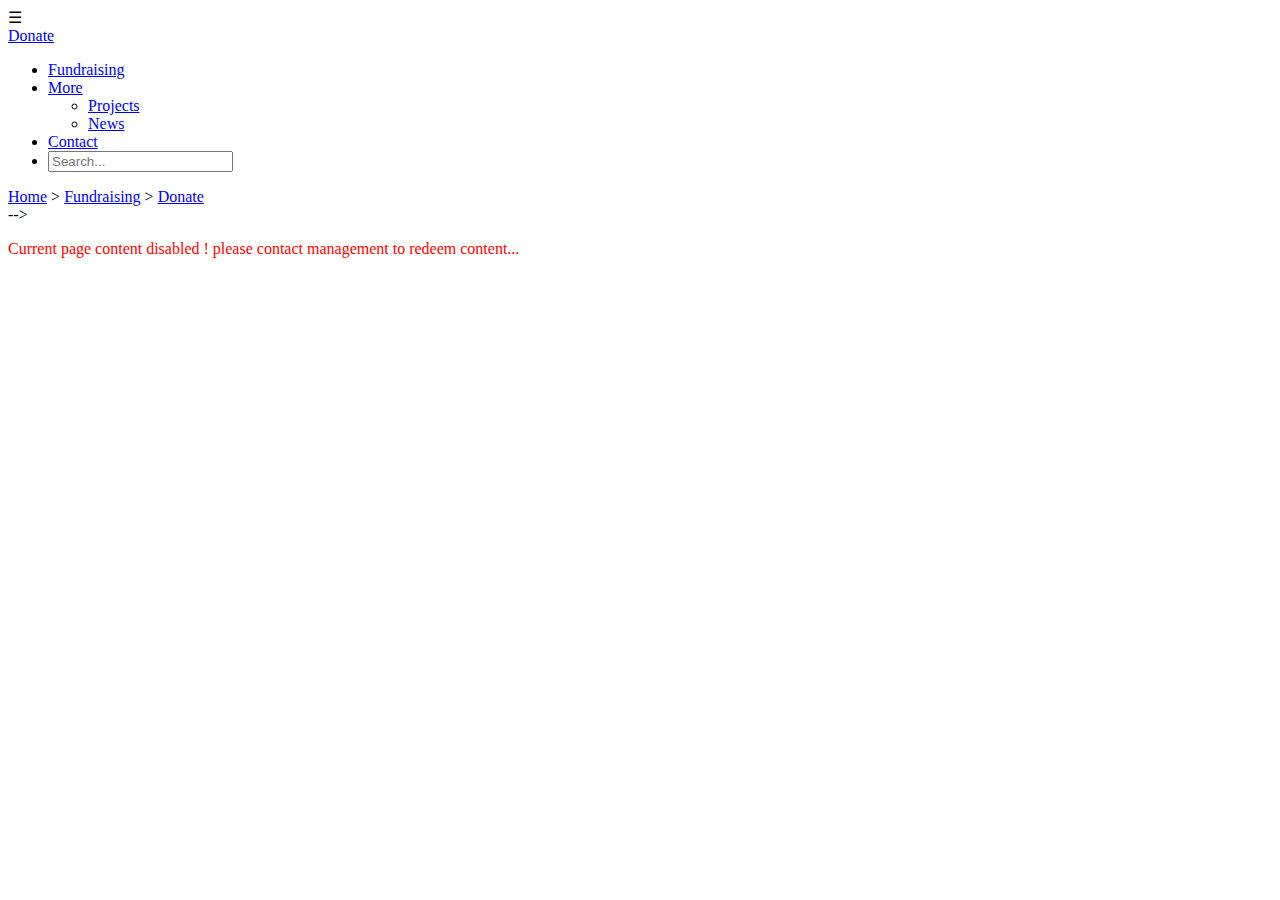
==== index.html @ 9e8fbed5 "Update index.html" ====
<!DOCTYPE html>
<html lang="en">
<head>
    <meta charset="UTF-8">
    <meta name="viewport" content="width=device-width, initial-scale=1.0">
    <title>Mabirizi Emmanuel - 2026 Election Campaign</title>
    <link rel="stylesheet" href="styles.css">
      <link rel="stylesheet" href="https://cdnjs.cloudflare.com/ajax/libs/font-awesome/5.15.4/css/all.min.css">
    <style>
      
      /* styles.css 
  * {box-sizing: border-box;}
body {
    font-family: Arial, sans-serif;
    margin: 0;
    padding: 0;
        background: linear-gradient(to right, #ffffff, #D4DFED);
  }
    color: #333;
}

header {
    background-color: #2c3e50;
    color: white;
}

.top-nav {
    display: flex;
    justify-content: space-between;
    align-items: center;
    padding: 1rem;
}

.menu-icon {
    font-size: 1.5rem;
    cursor: pointer;
}

.donate-button {
    background-color: #e74c3c;
    color: white;
    padding: 0.5rem 1rem;
    text-decoration: none;
    border-radius: 5px;
}

.menu-content {
    display: none;
    background-color: #2c3e50;
    padding: 1rem;
}

.menu-content ul {
    list-style: none;
    padding: 0;
    margin: 0;
}

.menu-content li {
    margin: 1rem 0;
}

.menu-content a {
    color: white;
    text-decoration: none;
    font-size: 1.2rem;
}

.menu-content input[type="text"] {
    padding: 0.5rem;
    font-size: 1rem;
    border: none;
    border-radius: 5px;
    width: 100%;
}

.breadcrumbs {
    padding: 0.5rem 1rem;
    background-color: #34495e;
    color: white;
}

.breadcrumbs a {
    color: #ecf0f1;
    text-decoration: none;
}

.dropdown {
    position: relative;
}

.dropdown-content {
    display: none;
    position: absolute;
    background-color: #2c3e50;
    box-shadow: 0 8px 16px rgba(0,0,0,0.2);
    z-index: 1;
    list-style: none;
    padding: 0;
    margin: 0;
}

.dropdown:hover .dropdown-content {
    display: block;
}

.dropdown-content li {
    padding: 0.5rem 1rem;
}

.dropdown-content a {
    color: white;
    display: block;
    text-decoration: none;
}

section {
    padding: 2rem;
    background-color: white;
    margin: 1rem;
    border-radius: 8px;
    box-shadow: 0 0 10px rgba(0,0,0,0.1);
}

section h2 {
    margin-top: 0;
    color: #2c3e50;
}

button {
    background-color: #2980b9;
    color: white;
    border: none;
    padding: 1rem 2rem;
    font-size: 1rem;
    border-radius: 5px;
    cursor: pointer;
}

button:hover {
    background-color: #1abc9c;
}

footer {
    background-color: #2c3e50;
    color: white;
    text-align: center;
    padding: 1rem;
    position: relative;
    bottom: 0;
    width: 100%;
}

.highlight {
    background-color: lightgreen;
    font-weight: bold;
}
 .profile-container {
            width: 99vw;
            
            padding: 10px;
            
            background: linear-gradient(to bottom, white, #e0e0e0);
          
            box-shadow: 0 2px 4px rgba(0,0,0,0.1);
            margin: 20px 0;
            border-radius: 10px;
        }
        .header {
            display: block;
            align-items: center;
            justify-content: space-between;
        }
        .header img {
            border-radius: 50%;
            width: 100px;
            height: 100px;
        }
        .header h1 {
            font-size: 24px;
            margin: 0;
        }
        .header .buttons {
            display: flex;
            gap: 10px;
        }
        .header .buttons a {
            padding: 10px 20px;
            border: none;
            border-radius: 5px;
            display: flex;
            align-items: center;
            color: #fff;
            text-decoration: none;
            gap: 10px;
        }
        .header .buttons .whatsapp {
            background-color: #25d366;
        }
        .header .buttons .message {
            background-color: #0084ff;
        }
        .content {
            padding: 20px 0;
        }
        .content .stats {
            display: flex;
            gap: 20px;
            margin-bottom: 20px;
        }
        .content .stats div {
            font-size: 18px;
        }
        .content .description {
            font-size: 16px;
            margin-bottom: 20px;
            font-weight: bolder;
            color: white;
      background-color: red;
      text-align: center;
      width:95%;
      padding: 7px;
      
        }
        .content .tabs {
            display: flex;
            gap: 20px;
        }
        .content .tabs a {
            text-decoration: none;
            color: #0084ff;
            font-size: 16px;
        }
        .highlight {
            background-color: yellow;
            font-weight: bold;
        }
        /*typewriter*/
      .typewriter {
  font-size: 25px;
  font-weight: bolder;
  color: teal;
  
  padding: 10px;
}

.typed-text {
  margin-right: 5px;
}

.cursor {
  width: 5px;
  height: 50px;
  background-color: black;
  animation: blink 1s infinite;
  
}
@keyframes blink {
  0% {
    opacity: 1;
  }
  50% {
    opacity: 0;
  }
  100% {
    opacity: 1;
  }
}
/* Scroll to top */
    .back-btn {
        position: fixed;
        bottom: 20px;
        right: -100%;
        width: 55px;
        height: 55px;
        text-align: center;
        line-height: 15px;
        background: rgba(0,0,0,0.178);
        color: #fff9;
        cursor: pointer;
        z-index: 5;
        box-shadow: 4px 4px 6px rgb(0, 0, 0, .4);
        border-radius: 50%;
        font-size: 14px;
        transition: all .4s;
    }

    .back-btn.active {
        right: 20px;
    }
    
        /*Carousel for  trending*/
  .carousel-container {
position: relative;
width: 100%;
height: 300px;
overflow: hidden;
}

.carousel {
position: absolute;
top: 0;
left: 0;
width: 100%;
height: 100%;
}

.carousel-item {
position: absolute;
top: 0;
left: 100%;
width: 100%;
height: 100%;
transition: left 1s;
}

.carousel-item img {
width: 100%;
height: 80%;
object-fit: cover;
}

.carousel-item a {
text-decoration: none;
color: blue;
}

.carousel-item p {
position: absolute;
bottom: 0;
width: 100%;
text-align: center;
}

.carousel-item.active {
left: 0;
}

.carousel-nav {
position: absolute;
top: 50%;
transform: translateY(-50%);
width: 100%;
display: flex;
justify-content: space-between;
}

.prev-btn, .next-btn {
background-color: transparent;
border: none;
cursor: pointer;
font-size: 24px;
padding: 10px;
}

.prev-btn:hover, .next-btn:hover {
background-color: rgba(0, 0, 0, 0.2);
}

    /*footer styling */
    footer {
      color: #fff;
      background: #333;
      position: relative; /* required to position the copyright at the bottom */
      font-size: 80%;
      width: 100%;
    }
    .footer-copyright {
      width: 100%;
      height: 40px;
      background: #111;
      /* positions the copyright at the bottom of the footer */
      padding: 10px;
      position: absolute;
      bottom: 0px;
      left: 0px;
    }
    .footer-body {
      margin-bottom: 40px;
    }
      /* the clearfix hack */
    .footer-body::after {
      content: "";
      display: block;
      clear: both;
    }
    /* float the divs */
    .footer-body > div {
      float: left;
      padding: 20px;
    }
    /* sets the width of the first column */
    .footer-body > div:first-child {
      font-size: 150%;
      width: 35%;
      text-align: center;
    }
    /* sets the width of the second column */
    .footer-body > div:last-child {
      width: 65%;
    }
    .footer-body ul {
      list-style-type: none;
      margin: 0px;
      padding: 0px;
      text-align: center;
      
    }
    .footer-body li > a {
      color: white;
      text-decoration: none;
      margin-bottom: 7px;
    }
    
    /*donations words*/
.appeal {
    background-color: #f7f7f7;
    padding: 20px;
    border: 1px solid #ddd;
    box-shadow: 0 0 10px rgba(0, 0, 0, 0.1);
}

.lead {
    font-size: 18px;
    font-weight: bold;
    color: #333;
}

.emphasis {
    font-size: 16px;
    font-style: italic;
    color: #666;
}

.highlight {
    font-size: 16px;
    font-weight: bold;
    color: #007bff;
}

.call-to-action {
    font-size: 18px;
    font-weight: bold;
    color: #007bff;
    text-align: center;
}

/* Scrollable img*/
.image-gallery {
position: relative;
overflow-x: auto;
white-space: nowrap;
}

.gallery-wrapper {
display: inline-block;
}

.gallery-wrapper img {
width: 300px;
height: auto;
margin-right: 10px;
border-radius: 10px;
}

.gallery-arrows {
position: absolute;
top: 50%;
transform: translateY(-50%);
width: 100%;
}

.arrow {
  color:;
position: absolute;
font-size: 24px;
cursor: pointer;
}

.left-arrow {
left: 0;
color:grey;
}

.right-arrow {
right: 0;
color:#333;
}
*/

</style>
</head>

<body >
    <header>
        <nav class="top-nav">
            <div class="menu-icon" onclick="toggleMenu()">
                &#9776; <!-- Menu Icon -->
            </div>
            <a href="donations.html" class="donate-button">Donate</a>
        </nav>
        <div class="menu-content" id="menuContent">
            <ul>
                <li><a href="#fundraising">Fundraising</a></li>
                <li class="dropdown">
                    <a href="#more">More</a>
                    <ul class="dropdown-content">
                        <li><a href="#projects">Projects</a></li>
                        <li><a href="#news">News</a></li>
                    </ul>
                </li>
                <li><a href="#contacts">Contact</a></li>
                <li><input type="text" id="searchBar" placeholder="Search..." onkeyup="localSearch()"></li>
            </ul>
        </div>


<div class="breadcrumbs">
            <a href="#home">Home</a> &gt; <a href="#fundraising">Fundraising</a> &gt;
                        <a href="#donate">Donate</a>
        </div>
    </header> -->
    <p style="color: red; "> Current page content disabled ! please contact management to redeem content...
</p>


<main style="display:none">
    <!--typewriter-->
<div class="typewriter">      
  <span class="typed-text"></span>
  <span class="cursor">&nbsp; </span>
</div>
<hr/>
<!-- Choir audio Carousel images -->


<div class="carousel-container home">
<div class="carousel">
<div class="carousel-item">
<a href="#Vote" target="_blank">
<img src="profile-pic.jpg" alt="Image 1">
<p>Vote for Mabirizi Emmanuel Mp Busiro East</p>
</a>
</div>

<div class="carousel-item">
<a href="(link unavailable)" target="_blank">
<img src="bobiine.jpg" alt="Image 3">
<p>test 1 2</p>
</a>
</div>
<div class="carousel-item">
<a href="(link unavailable)" target="_blank">
<img src="politicalwarfare2.jpg" alt="Image 2">
<p>Mp Emmanuel; the determined fighter of equality and freedom</p>
</a>
</div>

<div class="carousel-item">
<a href="(link unavailable)" target="_blank">
<img src="politicalwarfare.jpg" alt="Image 3">
<p>Uganda needs leaders like you!</p>
</a>
</div>
<div class="carousel-item">
<a href="(link unavailable)" target="_blank">
<img src="fundraising.jpg" alt="Image 4">
<p>Fundraising Launch</p>
</a>
</div>
<div class="carousel-item">
<a href="(link unavailable)" target="_blank">
<img src="tour (2).jpg" alt="Image 5">
<p>Social life and Tours</p>
</a>
</div>
<div class="carousel-item">
<a href="(link unavailable)" target="_blank">
<img src="tour (3).jpg" alt="Image 6">
<p>On a Research Tour for Environmental user-friendly practices</p>
</a>
</div>
<div class="carousel-item">
<a href="(link unavailable)" target="_blank">
<img src="tour (4).jpg" alt="Image 7">
</a>
</div>

<div class="carousel-item">
<a href="(link unavailable)" target="_blank">
<img src="emashbelts.jpg" alt="Image 2">
<p>Uganda's Youths Empowerment Projects</p>
</a>
</div>

<div class="carousel-item">
<a href="#omwoyoWamagezi" target="_blank">
<img src="tour (5).jpg" alt="Image 8">
<p>explore more...</p>
</a>
</div>
</div>
<div class="carousel-nav">
<button class="prev-btn">&lt;</button>
<button class="next-btn">&gt;</button>
</div>
</div>

<!--profile-->
   <div class="contacts  profile-container">
        <div class="header">
            <img src="profile-pic.jpg" alt="Profile Picture">
            <h1 >Mp Busiro East Mabirizi Emmanuel 2026 - 2030</h1>
            <div class="buttons">
                <a href="https://wa.me/256758296217?text=Iam%20interested%20in%20seeing%20you%20win%20the%20forthcoming%20elections%20dear%20Emmanuel,%20and%20I%20promise%20to%20contribute%20to%20your%20campaign%20with%20a%20sum%20of" class="whatsapp"id="contacts">
                    <i class="fab fa-whatsapp"></i> WhatsApp
                </a>
                <a href="mailto:mabiriziemmanuel@gmail.com?subject=Campaign%20Support&body=I'm%20interested%20in%20seeing%20you%20win%20the%20forthcoming%20elections%20dear%20Emmanuel,%20and%20I%20promise%20to%20contribute%20to%20your%20campaign%20with%20a%20sum%20of" class="message">
                    <i class="fas fa-envelope"></i> Message
                </a>
            </div>
        </div>
        <div class="content">
            <div class="stats">
                <div>1.3M followers</div>
                <div>1.1k visits</div>
            </div>
            <div class="description">
                Creating a motto constituency
            <p>"Kulwa Busiro Empya"</p>
            </div>
            <div class="tabs">
                <a href="#posts">Posts</a>
                <a href="aboutEma.html">About</a>
                <a href="#photos">Photos</a>
                <a href="#videos">Videos</a>
            </div>
        </div>
    </div>
    <section id="fundraising">
        <h2 class="fundraising">Fundraising</h2>
        <p>Help support Mabirizi Emmanuel's campaign by donating today.</p>
       <a href="donations.html"> <button>Donate Now</button></a>
    </section>

    <section id="projects">
        <h2>Projects</h2>
        <p>Discover the various projects initiated by Mabirizi Emmanuel to improve our community.</p>
        <p>Emmash wooden Belts</p>

             <div class="image-gallery">
<div class="gallery-wrapper">
<img src="tour (1).jpg" alt="Tour 1">
<img src="tour (2).jpg" alt="Tour 2">
<img src="tour (3).jpg" alt="Tour 3">
<img src="tour (4).jpg" alt="Tour 3">
<img src="tour (5).jpg" alt="Tour 3">
<img src="tour (6).jpg" alt="Tour 3">
<img src="tour (7).jpg" alt="Tour 3">
<img src="profile-pic.jpg" alt="Tour 3">
</div>
<div class="gallery-arrows">
<div class="arrow left-arrow">&lt;</div>
<div class="arrow right-arrow">&gt;</div>
</div>
</div>
    </section>

    <section id="sustainable">
        <h2>Sustainable Initiatives</h2>
        <p>Learn about the sustainable initiatives championed by Mabirizi Emmanuel.</p>
        <p>Initiative One: Solar energy adoption.</p>
        <p>Initiative Two: Waste recycling programs.</p>
    </section>

    <section id="social">
        <h2>Social Life</h2>
        <p>Follow Mabirizi Emmanuel's social activities and community engagements.</p>
        <p>Event One: Community cleanup day.</p>
        <p>Event Two: Charity marathon.</p></section>
        <h3>Tours</h3>
 <!-- Choir audio Carousel images -->


<div class="carousel-container home">
<div class="carousel">
<div class="carousel-item">
<a href="#Vote" target="_blank">
<img src="tour (1).jpg" alt="Image 1">
<p></p>
</a>
</div>

<div class="carousel-item">
<a href="(link unavailable)" target="_blank">
<img src="tour (2).jpg" alt="Image 3">
<p></p>
</a>
</div>
<div class="carousel-item">
<a href="(link unavailable)" target="_blank">
<img src="tour (3).jpg" alt="Image 2">
<p></p>
</a>
</div>

<div class="carousel-item">
<a href="(link unavailable)" target="_blank">
<img src="tour (4).jpg" alt="Image 3">
<p>Uganda needs leaders like you!</p>
</a>
</div>
<div class="carousel-item">
<a href="(link unavailable)" target="_blank">
<img src="tour (5).jpg" alt="Image 4">
<p></p>
</a>
</div>
<div class="carousel-item">
<a href="(link unavailable)" target="_blank">
<img src="tour (2).jpg" alt="Image 5">
<p>Social life and Tours</p>
</a>
</div>
<div class="carousel-item">
<a href="(link unavailable)" target="_blank">
<img src="tour (3).jpg" alt="Image 6">
<p>On a Research Tour for Environmental user-friendly practices</p>
</a>
</div>
<div class="carousel-item">
<a href="(link unavailable)" target="_blank">
<img src="tour (4).jpg" alt="Image 7">
</a>
</div>

<div class="carousel-item">
<a href="(link unavailable)" target="_blank">
<img src="emashbelts.jpg" alt="Image 2">
<p>Uganda's Youths Empowerment Projects</p>
</a>
</div>

<div class="carousel-item">
<a href="#omwoyoWamagezi" target="_blank">
<img src="tour (5).jpg" alt="Image 8">
<p>more...</p>
</a>
</div>
</div>
<div class="carousel-nav">
<button class="prev-btn">&lt;</button>
<button class="next-btn">&gt;</button>
</div>
</div>

    

    <section id="donations" >
        <h2 id="donate">Donations</h2>

<div class="appeal">
    <h2>Join Hands to Make a Difference</h2>
    <p class="lead">Your donation will help Mp Mabirizi Emmanuel continue his tireless efforts to support the community and bring about positive change.</p>
    <p class="emphasis">Every contribution, no matter how big or small, counts. Your donation will go directly towards supporting initiatives that benefit the most vulnerable members of our society.</p>
    <p class="highlight">By donating, you will be helping to:</p>
    <ul>
        <li>Provide education and skills training to underprivileged youth</li>
        <li>Support healthcare initiatives for vulnerable communities</li>
        <li>Empower women and girls through economic empowerment programs</li>
    </ul>
    <p class="call-to-action">Donate today and be part of a movement that is dedicated to creating a brighter future for all.</p>
           <a href="donations.html"> <button>Donate Now</button></a>
   
</div>


    </section>  

</main>

 
        <!-- footer 2 -->

<!-- <footer>
    <div class="footer-body">
      <div> MP Mabirizi Emmanuel for Busiro East </div>
      <div>
<p class="footer-info">Emmanuel is a looking forward to re-campaigning for the general elections for the post of Member of Parliament of Uganda ,he previously managed to know his weakness and with comfidence,Emmanuel comes back 10 times a competitive candidate for this post! He's relying on donations to sustain all his operations. Your support enables him to be competent throught the forth coming elections! Kindly consider donating to help us win the Victory!
 People Power! Our Power!</p>
        <ul>
          <li><a href="aboutEma.html"> About Mp Emmanuel </a></li>
          <li><a href="whatsapp://send?phone=+256783101345&text=Hello, I really want you to design me a website and/ or an app!" target="_blank"> Contact Web Master</a></li>
          <li><a href='termsandconditions.html'> Terms & Conditions </a></li>

      </div>
    </div>
    <div class="footer-copyright">
      © 2025 MP Busiro East to be  Mabirizi Emmanuel.
      @erikis. All rights reserved.
    </div>
  </footer>
 --> 
    <button class="back-btn">&#8593;To Top</button> 
    <script>
        
    function toggleMenu() {
        var menuContent = document.getElementById("menuContent");
        if (menuContent.style.display === "block") {
            menuContent.style.display = "none";
        } else {
            menuContent.style.display = "block";
        }
    }

    function localSearch() {
        var input, filter, sections, paragraphs, i, j, txtValue;
        input = document.getElementById('searchBar');
        filter = input.value.toLowerCase();
        sections = document.querySelectorAll('section');
        for (i = 0; i < sections.length; i++) {
            paragraphs = sections[i].getElementsByTagName('p');
            for (j = 0; j < paragraphs.length; j++) {
                txtValue = paragraphs[j].textContent || paragraphs[j].innerText;
                if (txtValue.toLowerCase().indexOf(filter) > -1) {
                    paragraphs[j].style.display = "";
                    paragraphs[j].innerHTML = txtValue.replace(new RegExp(filter, "gi"), match => `<span class="highlight">${match}</span>`);
                } else {
                    paragraphs[j].style.display = "none";
                }
            }
        }
    }
    
        // typewriter
    const typedText = document.querySelector('.typed-text');
const text = 'GLOBAL PARLIAMENTARY CAMPAIGN FINANCE FOR MABIRIZI EMMANUEL';
let index = 0;

function typeWriter() {
  typedText.textContent += text[index];
  index++;
  if (index === text.length) {
    clearInterval(intevalId);
  }
}
const intevalId = setInterval(typeWriter, 210);

  //To Top button function
var backBtn = document.querySelector(".back-btn");
window.addEventListener("scroll", function() {
if (this.pageYOffset > 100) {
backBtn.classList.add("active");
} else {
backBtn.classList.remove("active");
}
});
backBtn.addEventListener("click", function() {
window.scrollTo({
top: 0,
behavior: 'smooth'
})
});

    // Carousel for New or trending songs
    const carouselItems = document.querySelectorAll('.carousel-item');
const prevBtn = document.querySelector('.prev-btn');
const nextBtn = document.querySelector('.next-btn');

let currentSlide = 0;
let intervalId;

carouselItems[currentSlide].classList.add('active');

intervalId = setInterval(() => {
  carouselItems[currentSlide].classList.remove('active');
  currentSlide = (currentSlide + 1) % carouselItems.length;
  carouselItems[currentSlide].classList.add('active');
}, 3000);

prevBtn.addEventListener('click', () => {
  clearInterval(intervalId);
  carouselItems[currentSlide].classList.remove('active');
  currentSlide = (currentSlide - 1 + carouselItems.length) % carouselItems.length;
  carouselItems[currentSlide].classList.add('active');
  setTimeout(() => {
    intervalId = setInterval(() => {
      carouselItems[currentSlide].classList.remove('active');
      currentSlide = (currentSlide + 1) % carouselItems.length;
      carouselItems[currentSlide].classList.add('active');
    }, 3000);
  }, 1000);
});

nextBtn.addEventListener('click', () => {
  clearInterval(intervalId);
  carouselItems[currentSlide].classList.remove('active');
  currentSlide = (currentSlide + 1) % carouselItems.length;
  carouselItems[currentSlide].classList.add('active');
  setTimeout(() => {
    intervalId = setInterval(() => {
      carouselItems[currentSlide].classList.remove('active');
      currentSlide = (currentSlide + 1) % carouselItems.length;
      carouselItems[currentSlide].classList.add('active');
    }, 3000);
  }, 1000);
});
    </script>
    
</body>
</html>
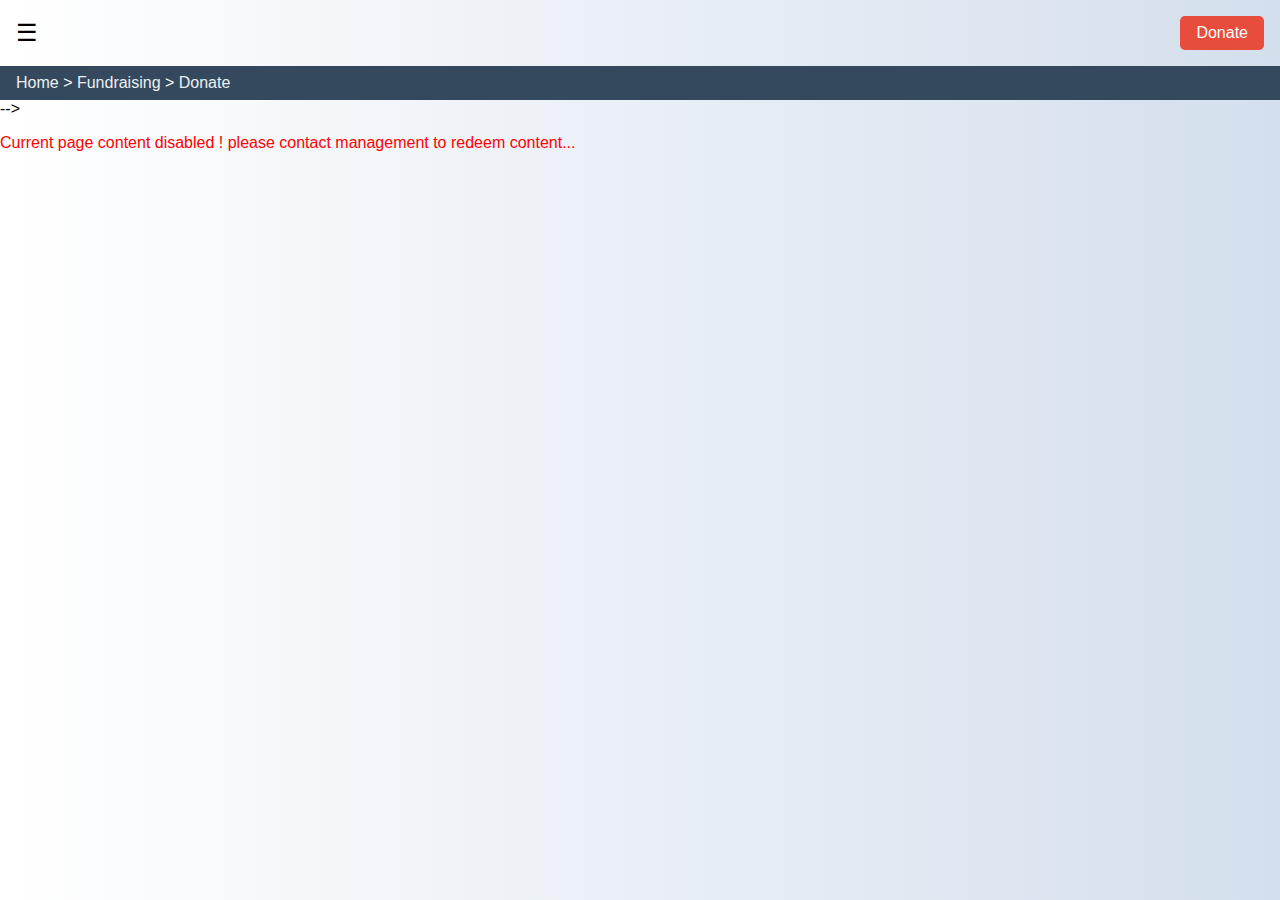
==== commit 681d2a3a: "Update index.html" ====
--- a/index.html
+++ b/index.html
@@ -8,7 +8,7 @@
       <link rel="stylesheet" href="https://cdnjs.cloudflare.com/ajax/libs/font-awesome/5.15.4/css/all.min.css">
     <style>
       
-      /* styles.css 
+      /* styles.css */
   * {box-sizing: border-box;}
 body {
     font-family: Arial, sans-serif;
@@ -486,7 +486,7 @@
 right: 0;
 color:#333;
 }
-*/
+
 
 </style>
 </head>
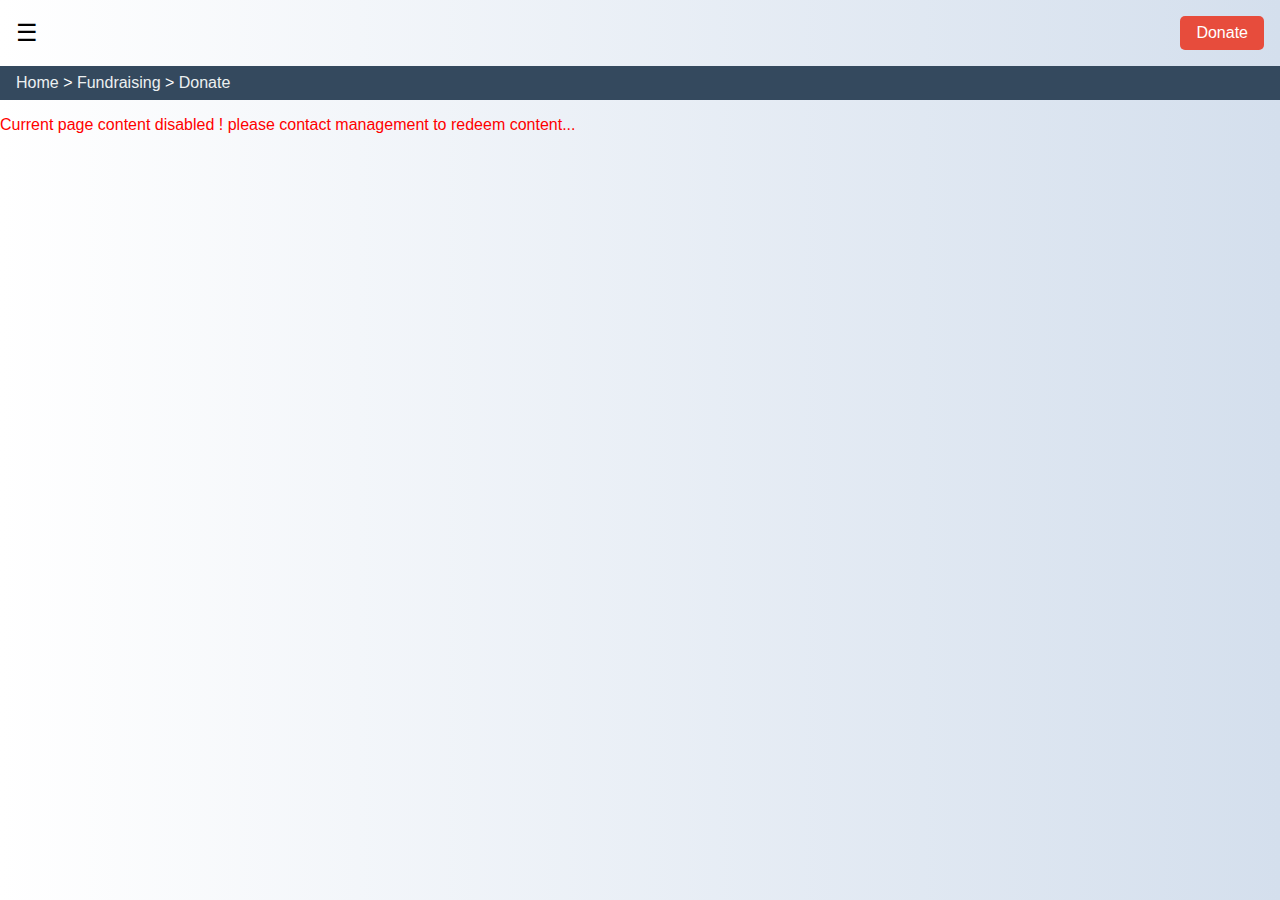
==== commit 1f7ae90b: "Update index.html" ====
--- a/index.html
+++ b/index.html
@@ -519,7 +519,7 @@
             <a href="#home">Home</a> &gt; <a href="#fundraising">Fundraising</a> &gt;
                         <a href="#donate">Donate</a>
         </div>
-    </header> -->
+    </header>
     <p style="color: red; "> Current page content disabled ! please contact management to redeem content...
 </p>
 
@@ -782,7 +782,7 @@
  
         <!-- footer 2 -->
 
-<!-- <footer>
+<footer style="display:none">
     <div class="footer-body">
       <div> MP Mabirizi Emmanuel for Busiro East </div>
       <div>
@@ -800,7 +800,7 @@
       @erikis. All rights reserved.
     </div>
   </footer>
- --> 
+ 
     <button class="back-btn">&#8593;To Top</button> 
     <script>
         
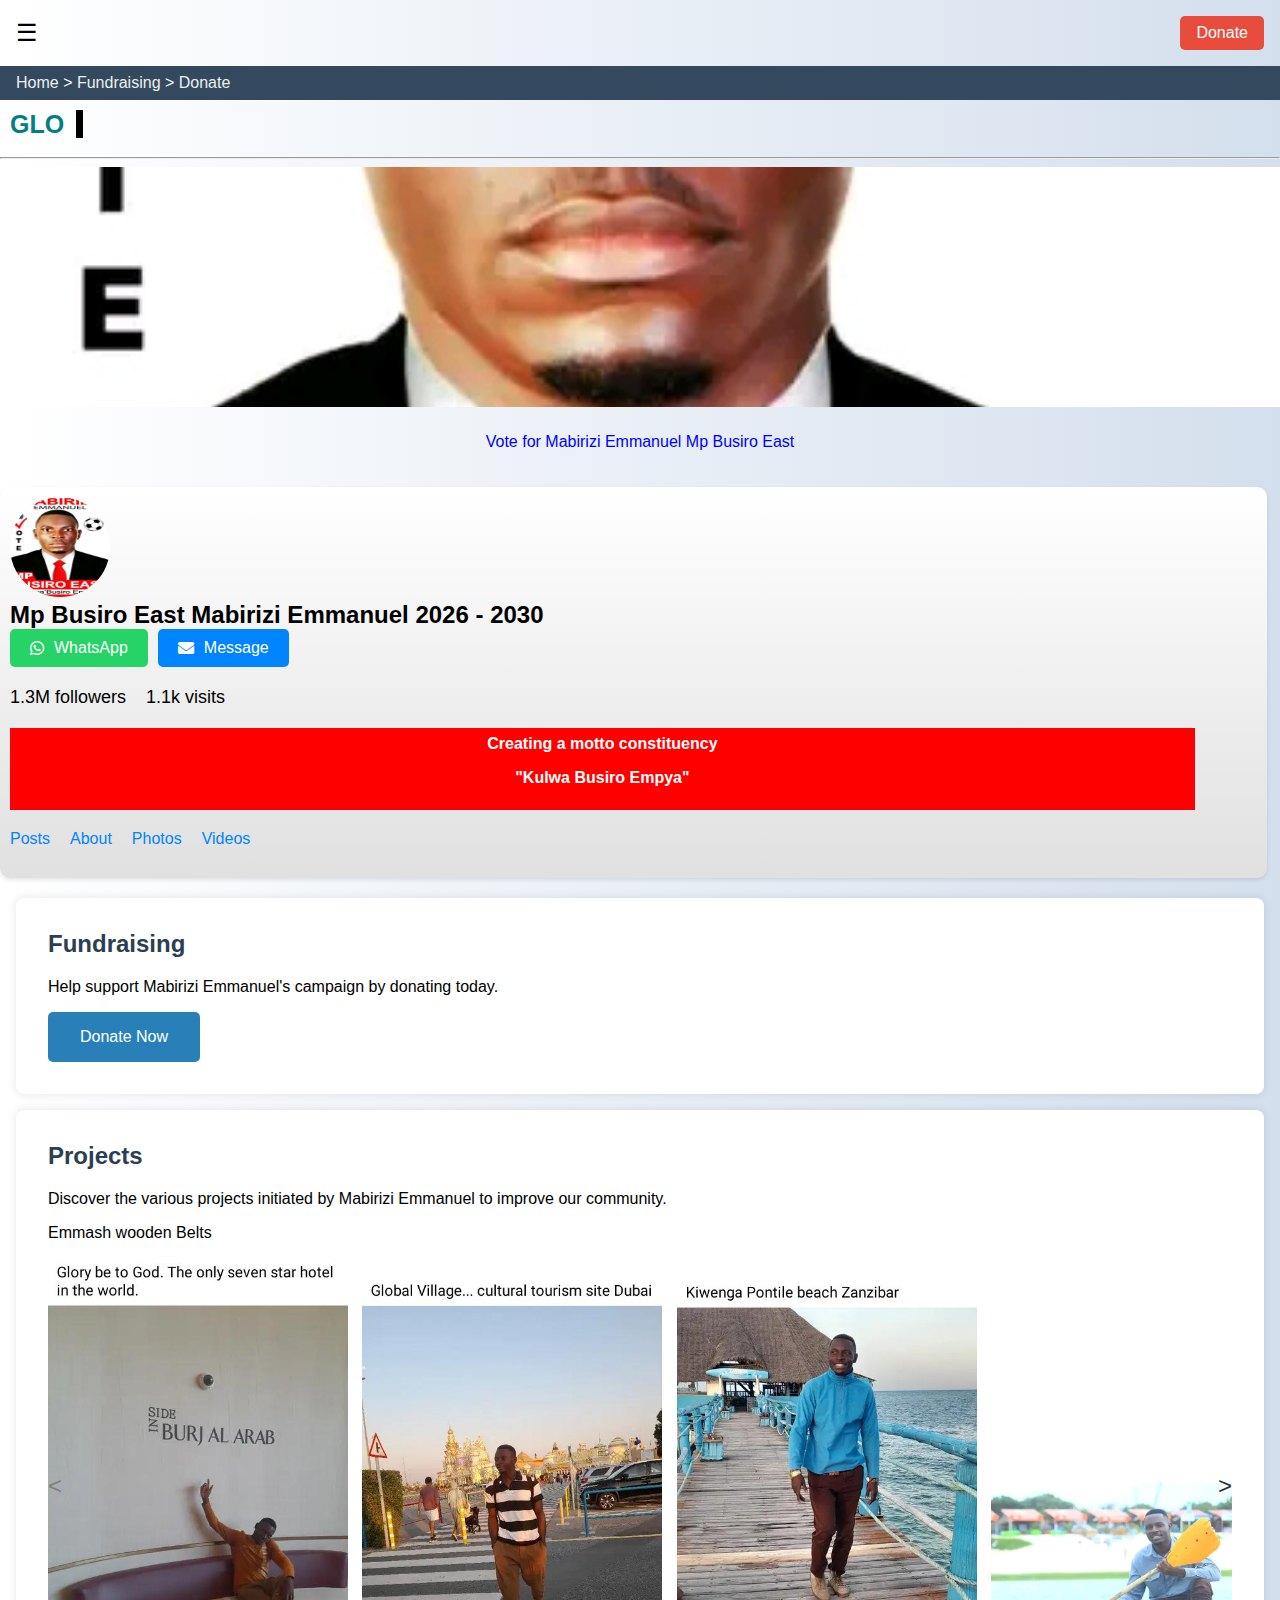
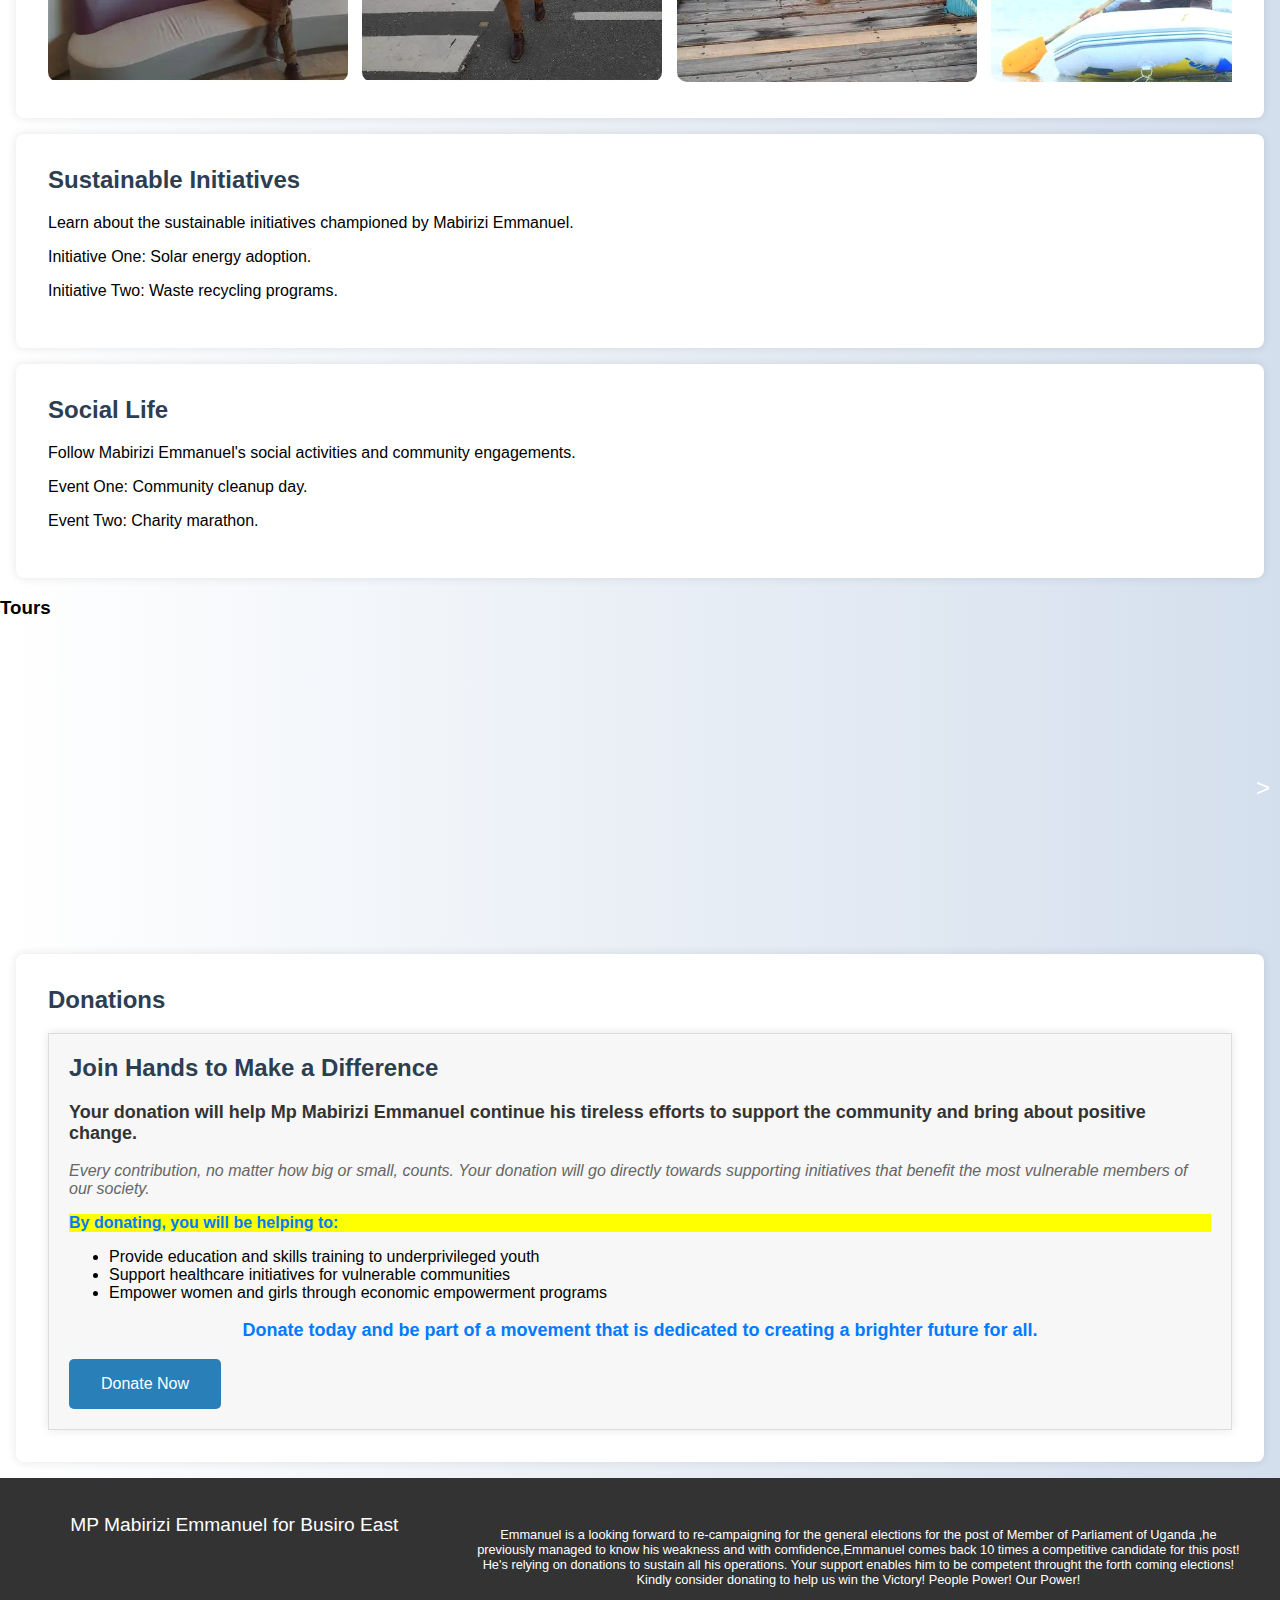
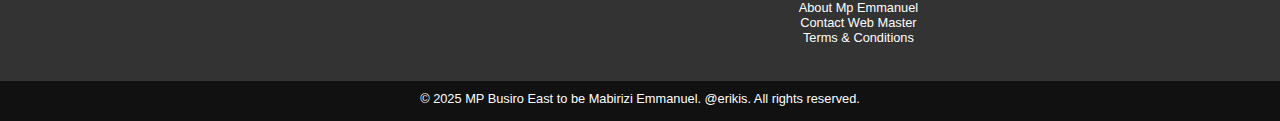
==== commit 6464ddec: "Update index.html" ====
--- a/index.html
+++ b/index.html
@@ -520,11 +520,10 @@
                         <a href="#donate">Donate</a>
         </div>
     </header>
-    <p style="color: red; "> Current page content disabled ! please contact management to redeem content...
-</p>
-
-
-<main style="display:none">
+    
+
+
+<main>
     <!--typewriter-->
 <div class="typewriter">      
   <span class="typed-text"></span>
@@ -782,7 +781,7 @@
  
         <!-- footer 2 -->
 
-<footer style="display:none">
+<footer>
     <div class="footer-body">
       <div> MP Mabirizi Emmanuel for Busiro East </div>
       <div>
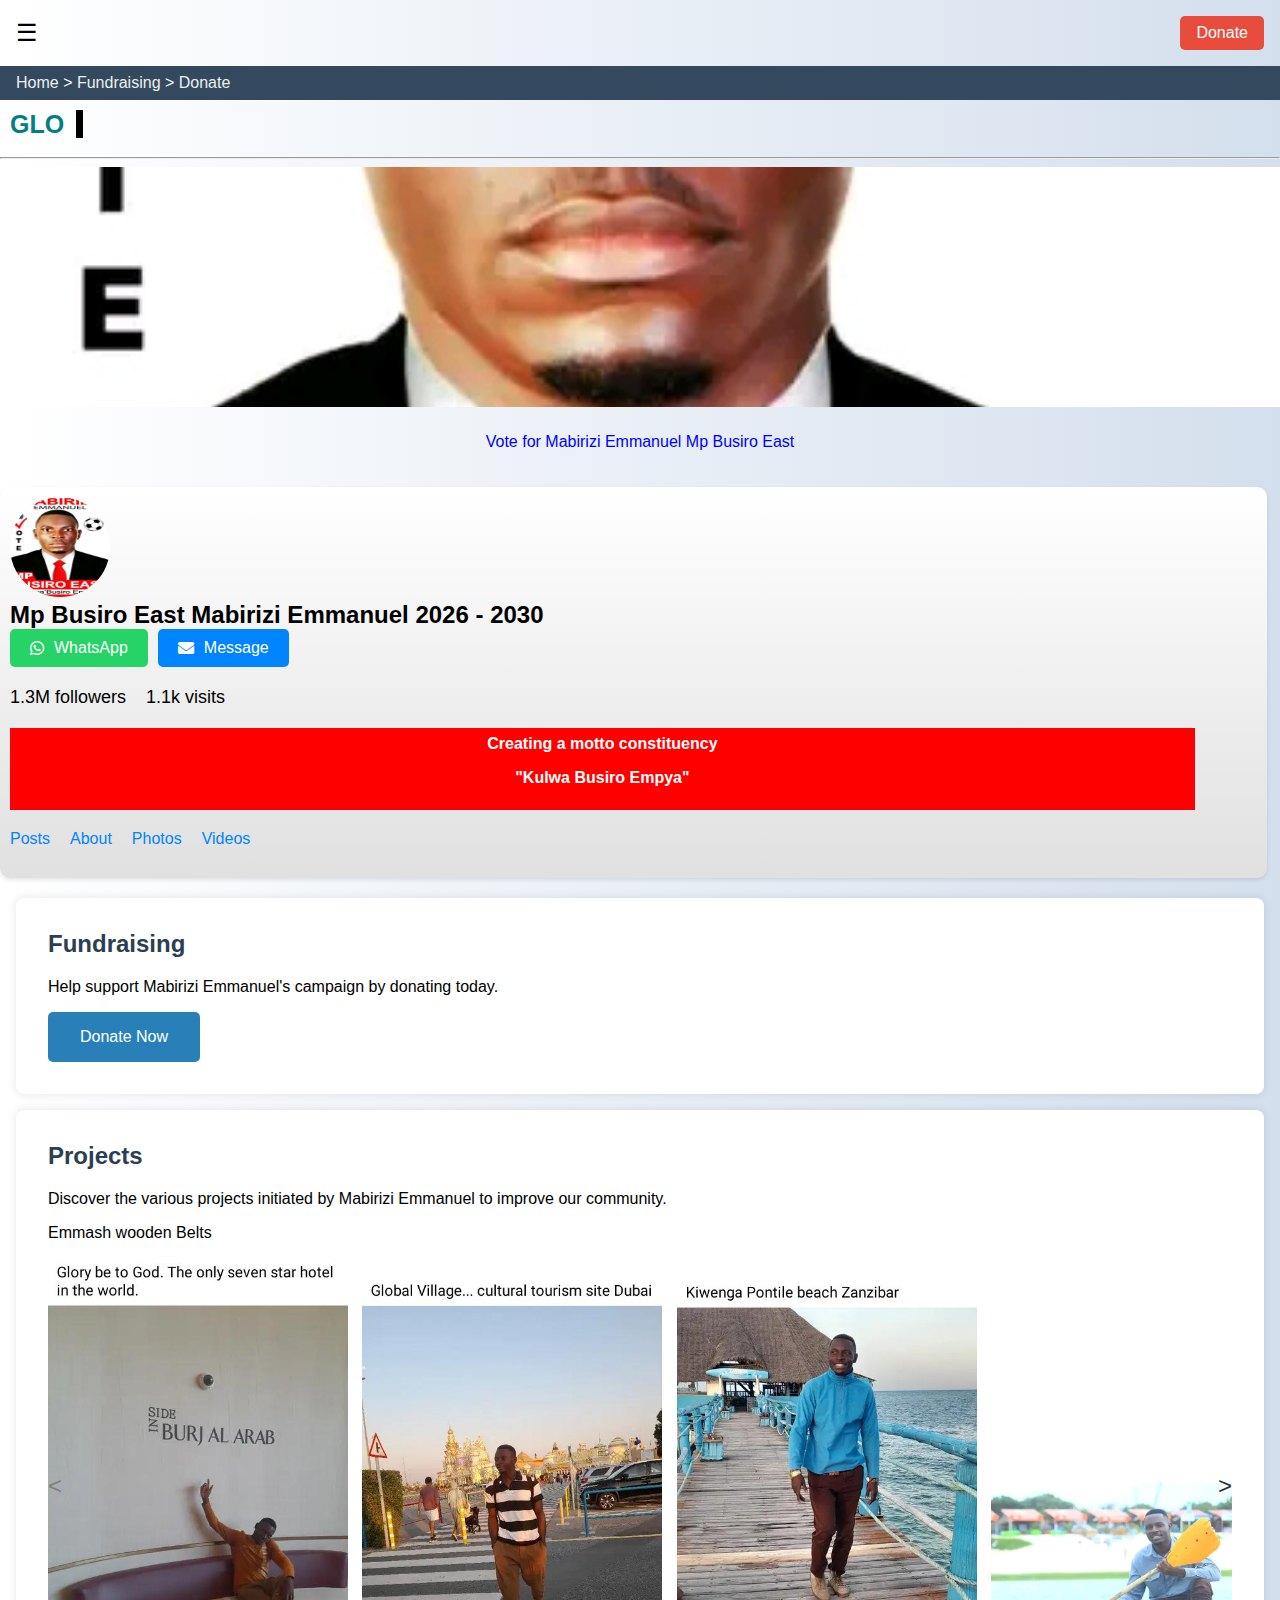
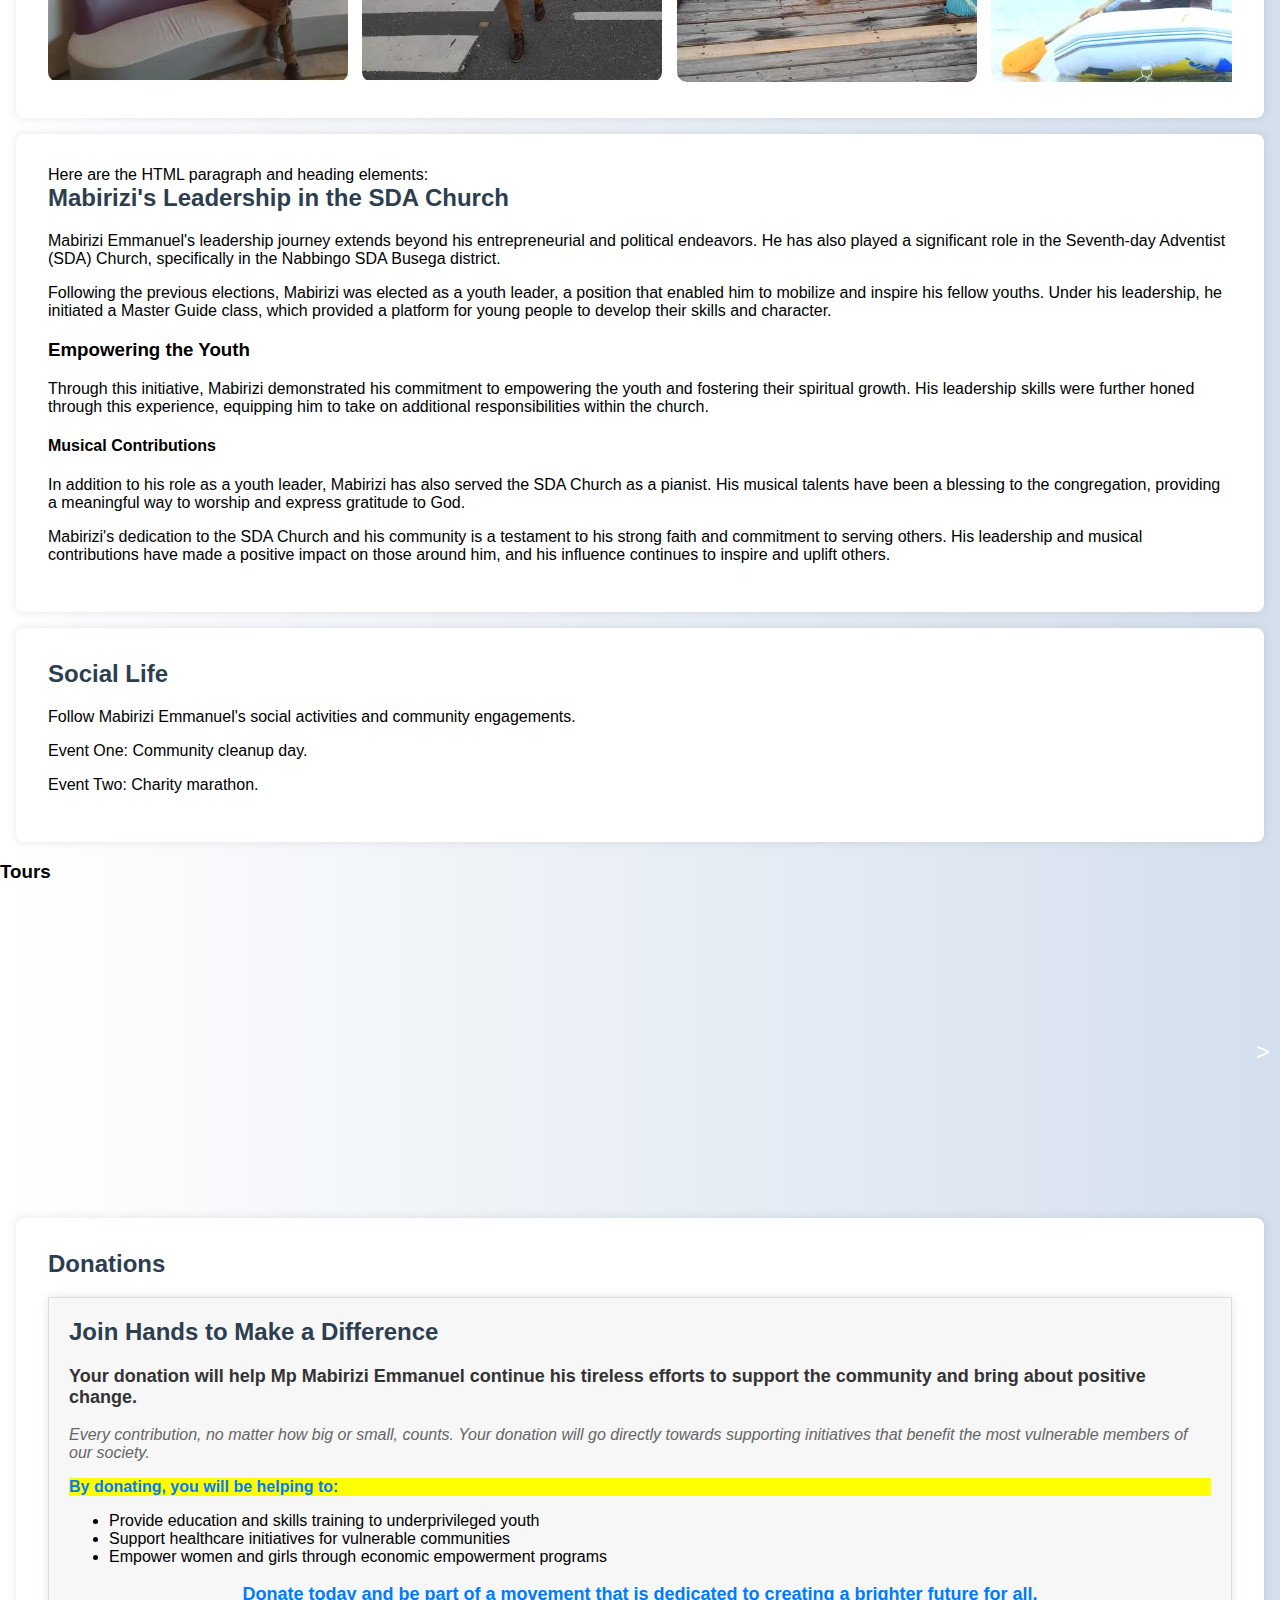
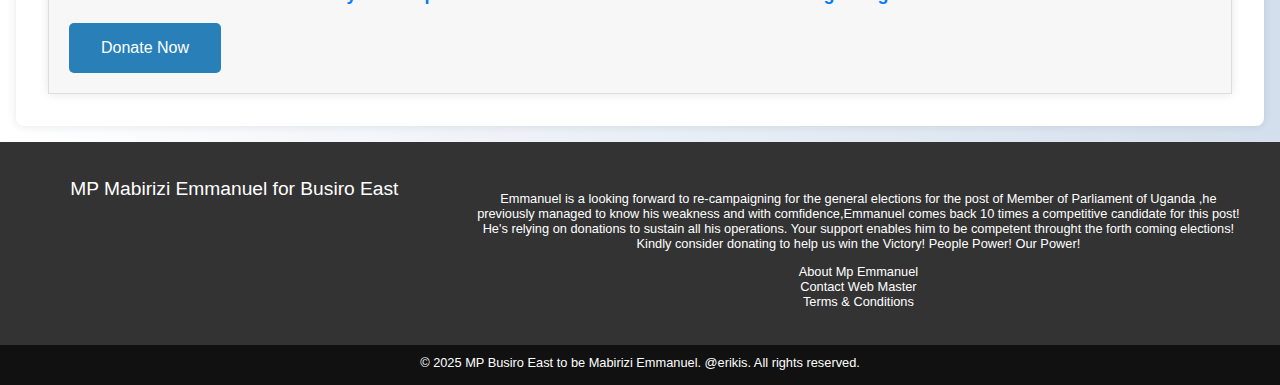
==== commit 36593e78: "Update index.html" ====
--- a/index.html
+++ b/index.html
@@ -666,10 +666,23 @@
     </section>
 
     <section id="sustainable">
-        <h2>Sustainable Initiatives</h2>
-        <p>Learn about the sustainable initiatives championed by Mabirizi Emmanuel.</p>
-        <p>Initiative One: Solar energy adoption.</p>
-        <p>Initiative Two: Waste recycling programs.</p>
+        Here are the HTML paragraph and heading elements:
+
+<h2>Mabirizi's Leadership in the SDA Church</h2>
+
+<p>Mabirizi Emmanuel's leadership journey extends beyond his entrepreneurial and political endeavors. He has also played a significant role in the Seventh-day Adventist (SDA) Church, specifically in the Nabbingo SDA Busega district.</p>
+
+<p>Following the previous elections, Mabirizi was elected as a youth leader, a position that enabled him to mobilize and inspire his fellow youths. Under his leadership, he initiated a Master Guide class, which provided a platform for young people to develop their skills and character.</p>
+
+<h3>Empowering the Youth</h3>
+
+<p>Through this initiative, Mabirizi demonstrated his commitment to empowering the youth and fostering their spiritual growth. His leadership skills were further honed through this experience, equipping him to take on additional responsibilities within the church.</p>
+
+<h4>Musical Contributions</h4>
+
+<p>In addition to his role as a youth leader, Mabirizi has also served the SDA Church as a pianist. His musical talents have been a blessing to the congregation, providing a meaningful way to worship and express gratitude to God.</p>
+
+<p>Mabirizi's dedication to the SDA Church and his community is a testament to his strong faith and commitment to serving others. His leadership and musical contributions have made a positive impact on those around him, and his influence continues to inspire and uplift others.</p>
     </section>
 
     <section id="social">
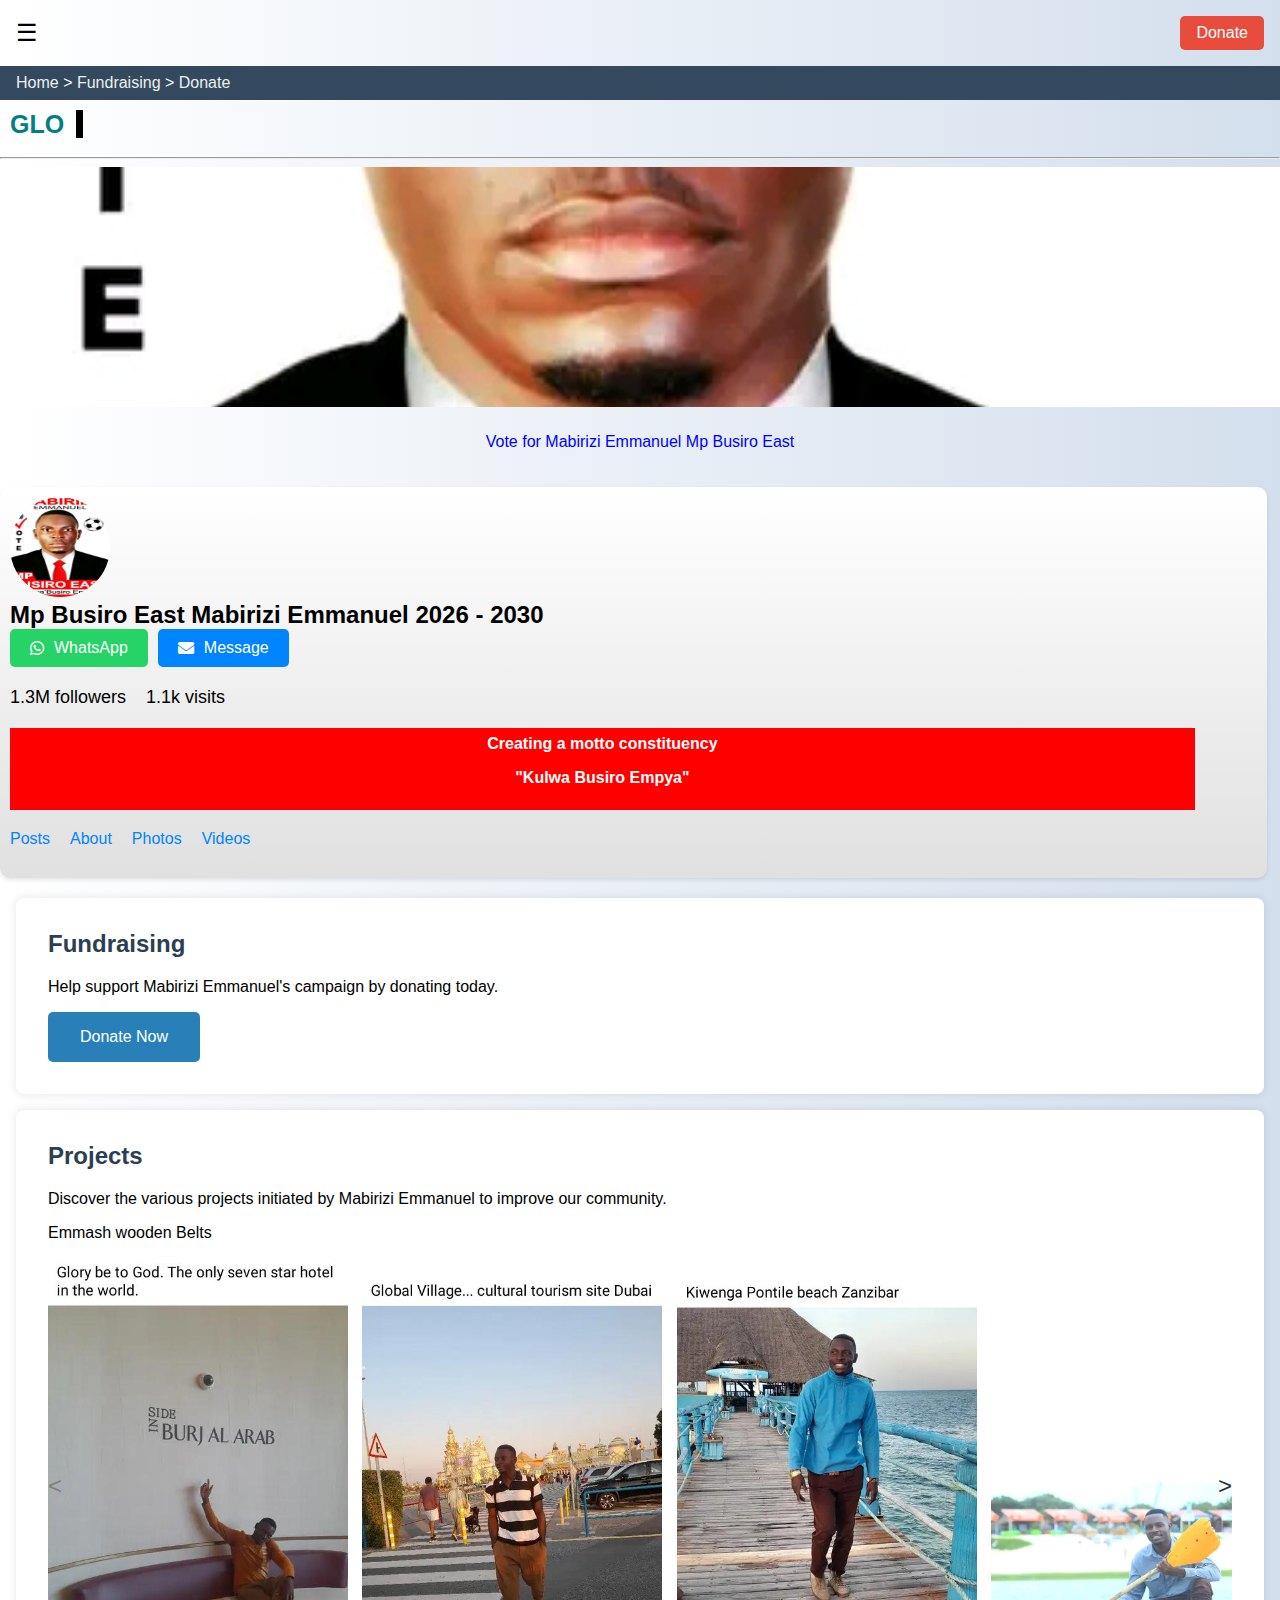
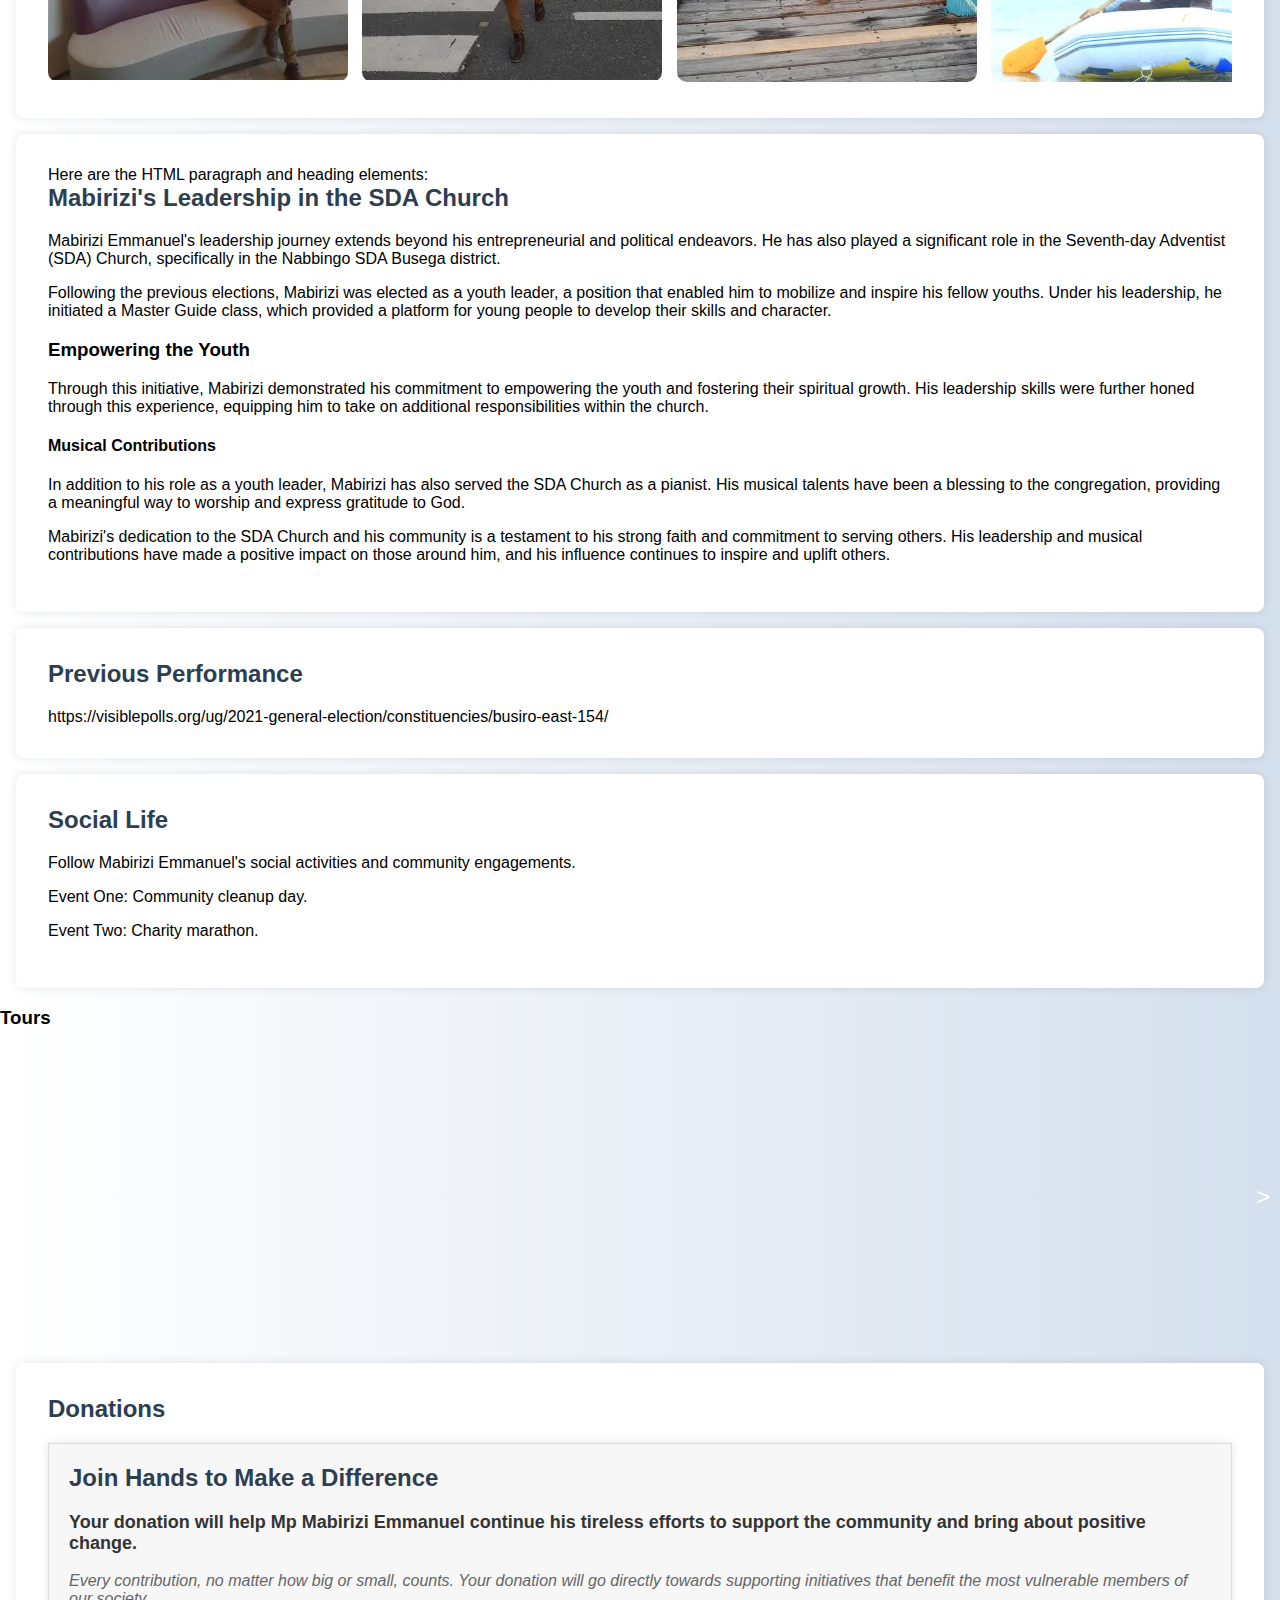
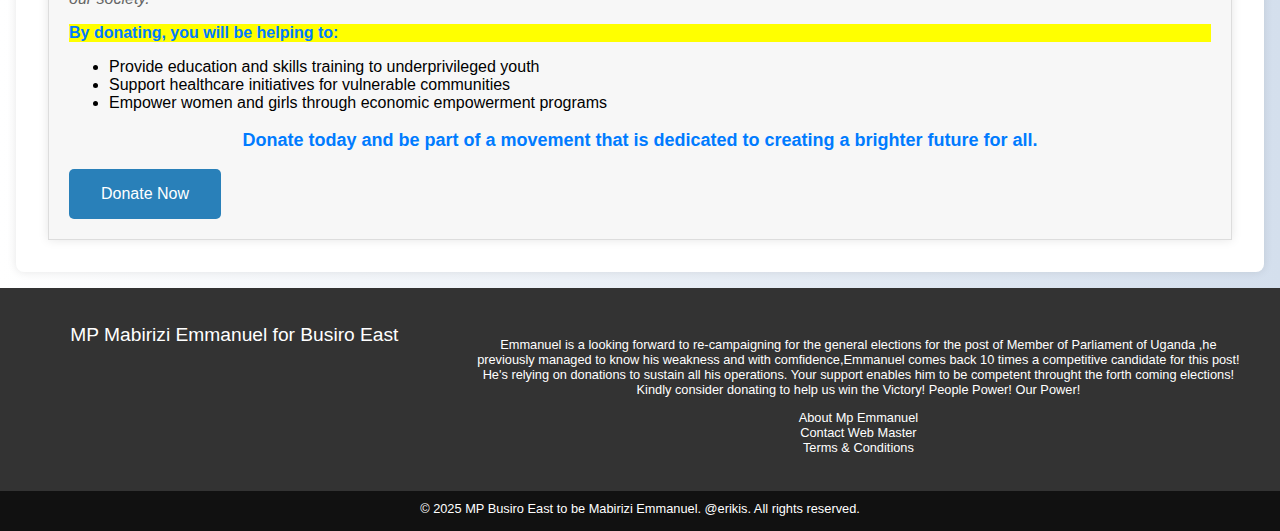
==== commit 17c743a0: "Update index.html" ====
--- a/index.html
+++ b/index.html
@@ -685,6 +685,8 @@
 <p>Mabirizi's dedication to the SDA Church and his community is a testament to his strong faith and commitment to serving others. His leadership and musical contributions have made a positive impact on those around him, and his influence continues to inspire and uplift others.</p>
     </section>
 
+<section> <h2>Previous Performance</h2>
+https://visiblepolls.org/ug/2021-general-election/constituencies/busiro-east-154/</section>
     <section id="social">
         <h2>Social Life</h2>
         <p>Follow Mabirizi Emmanuel's social activities and community engagements.</p>
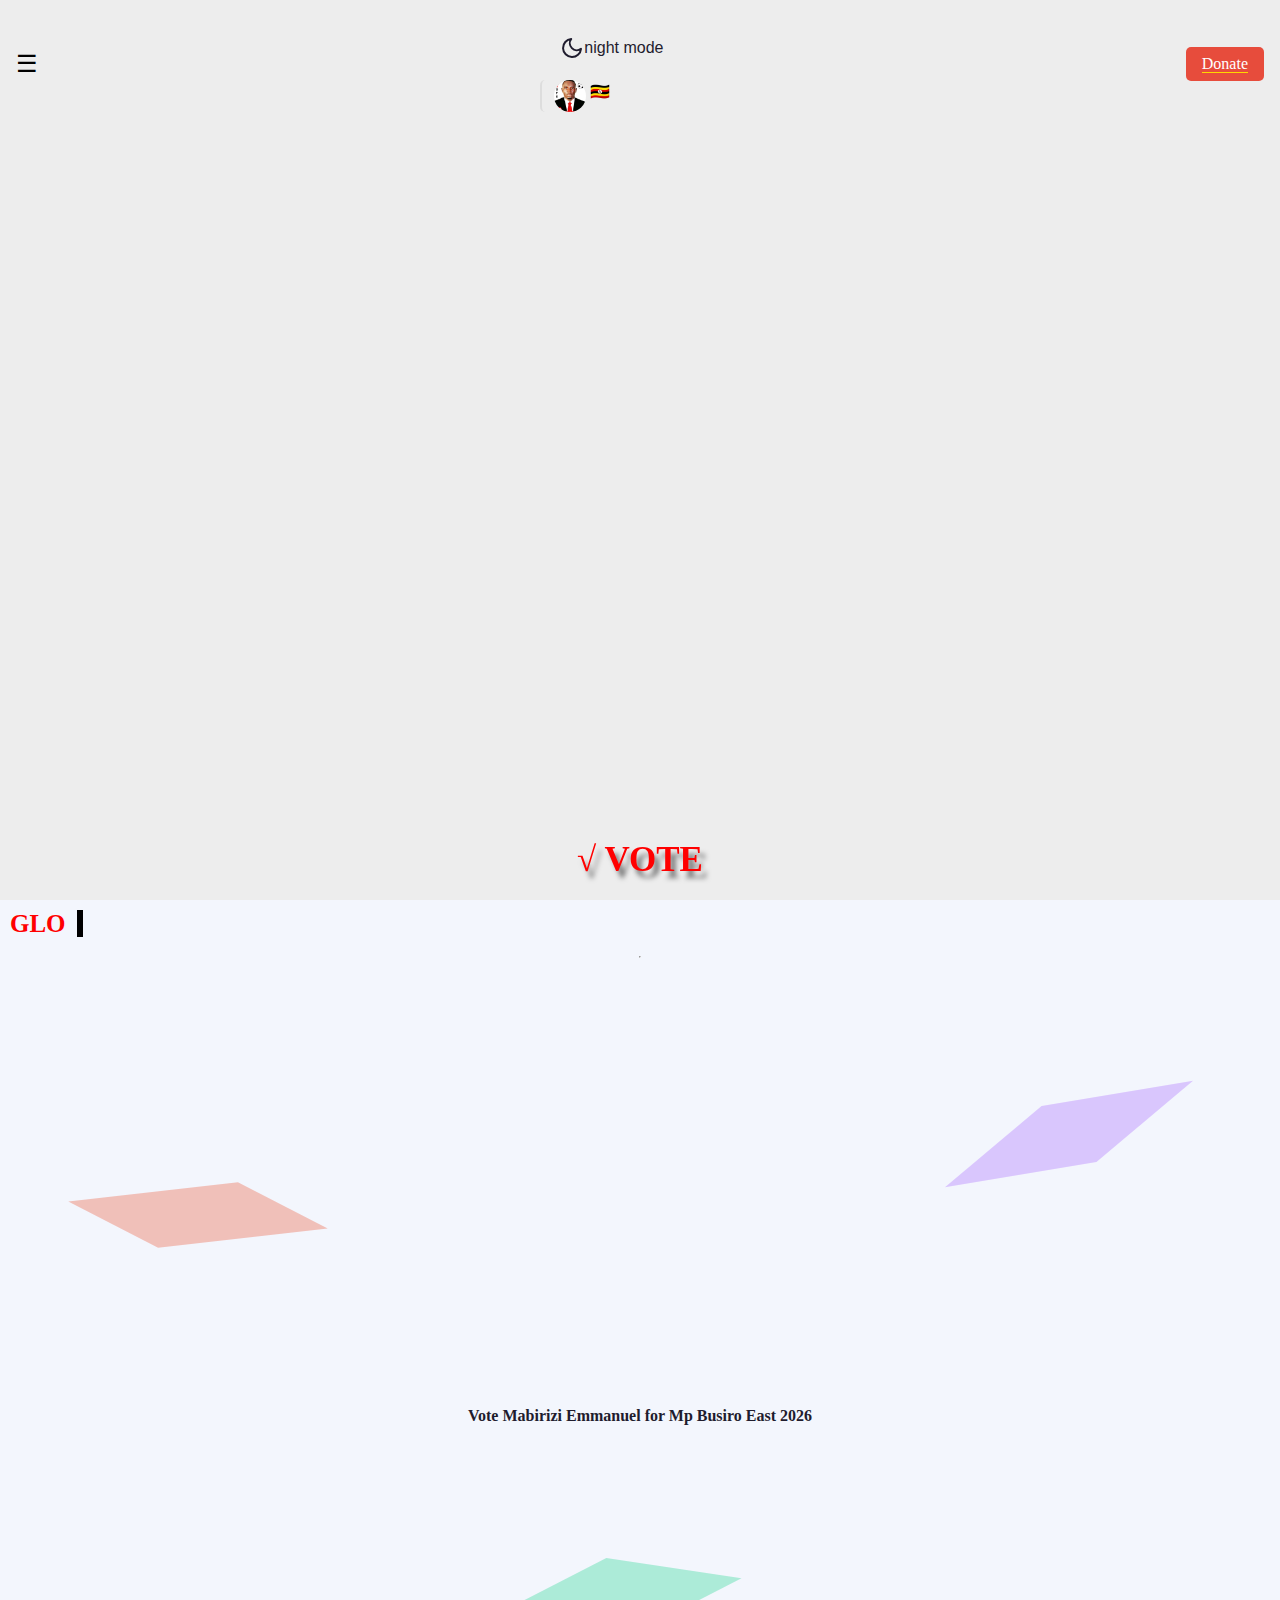
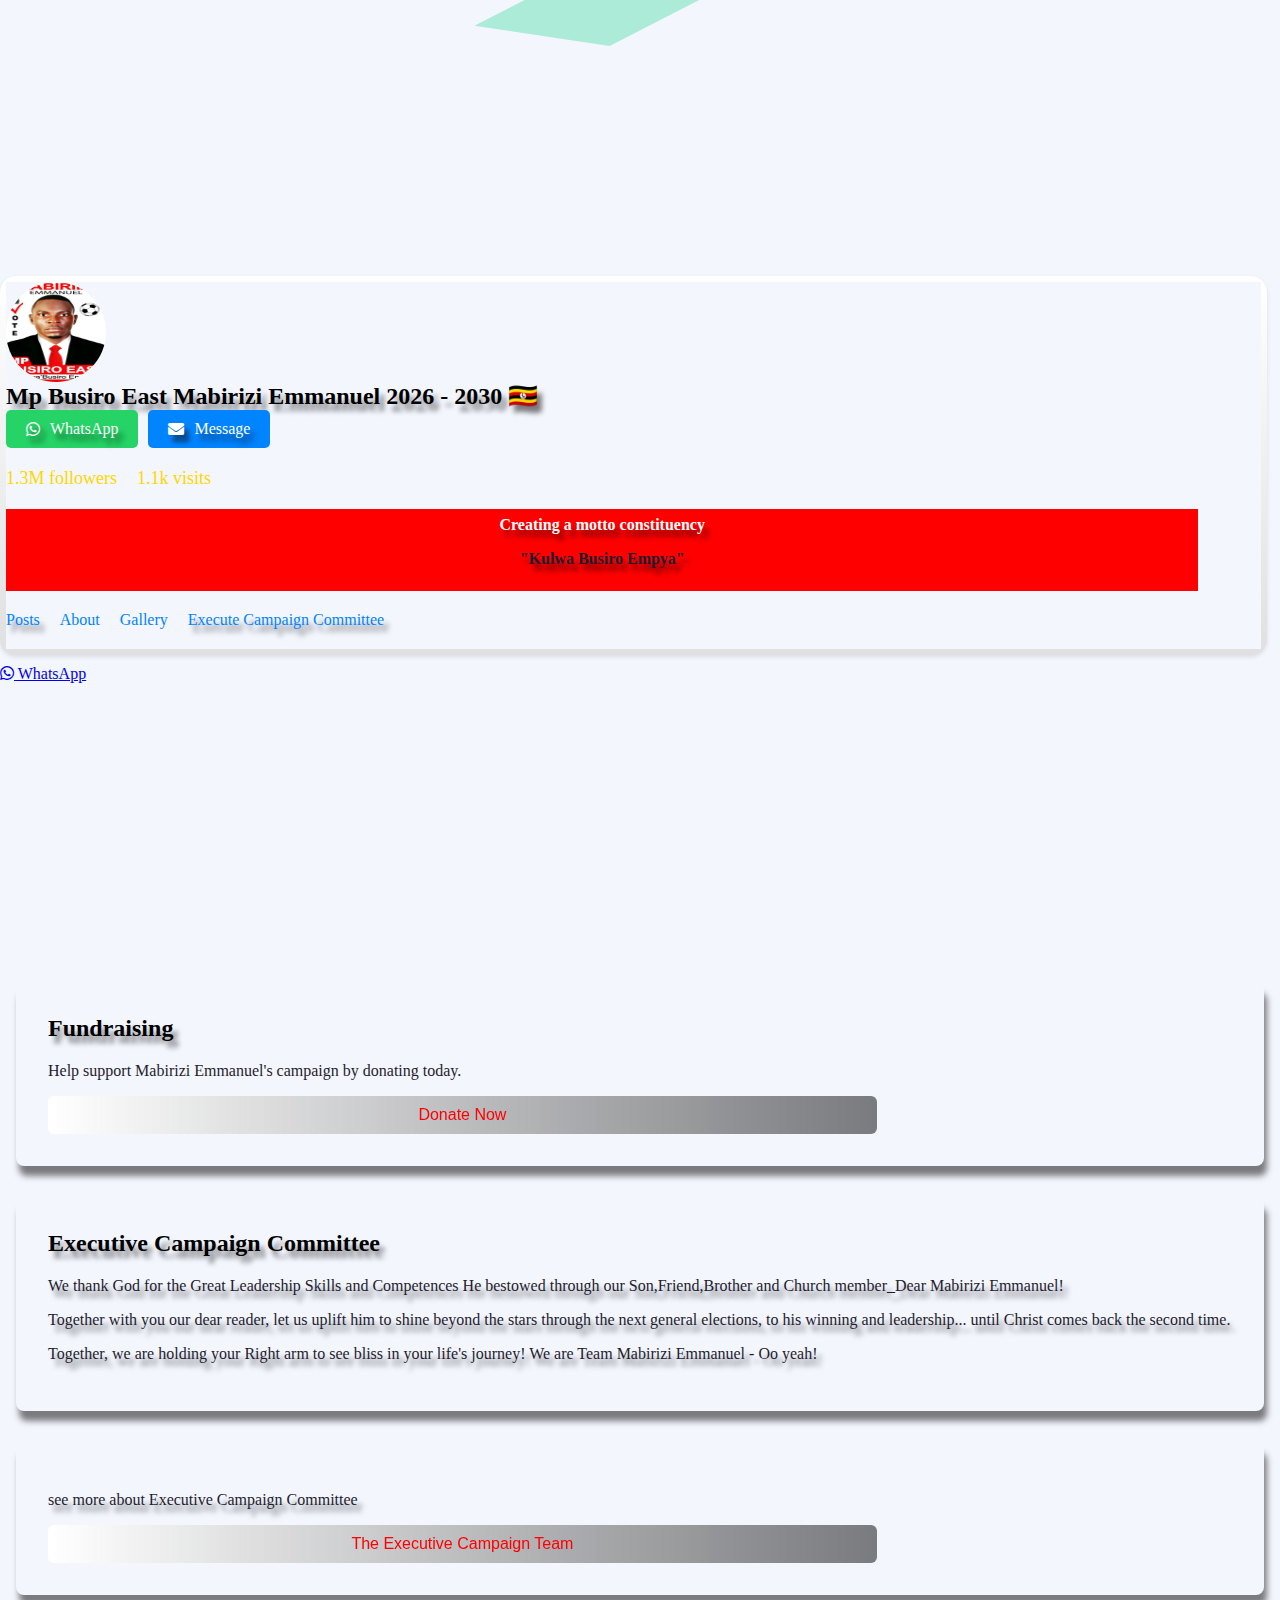
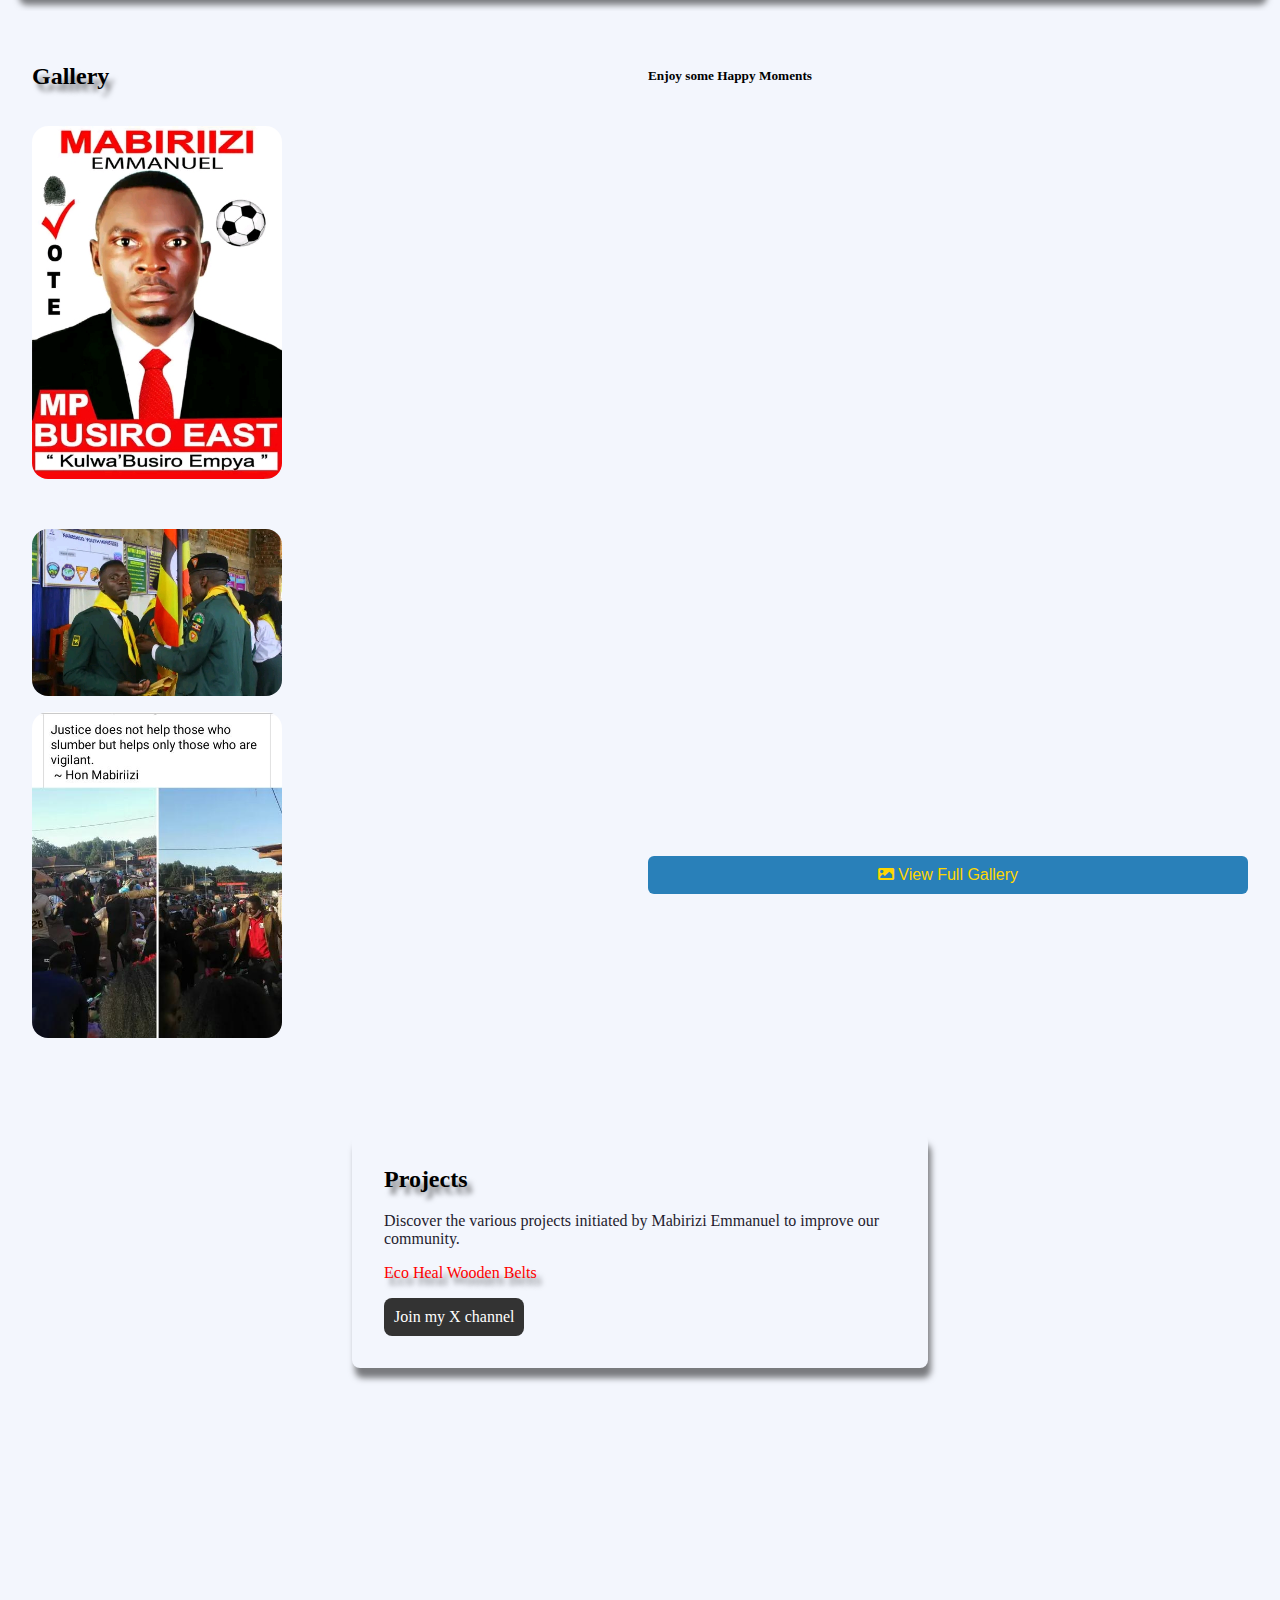
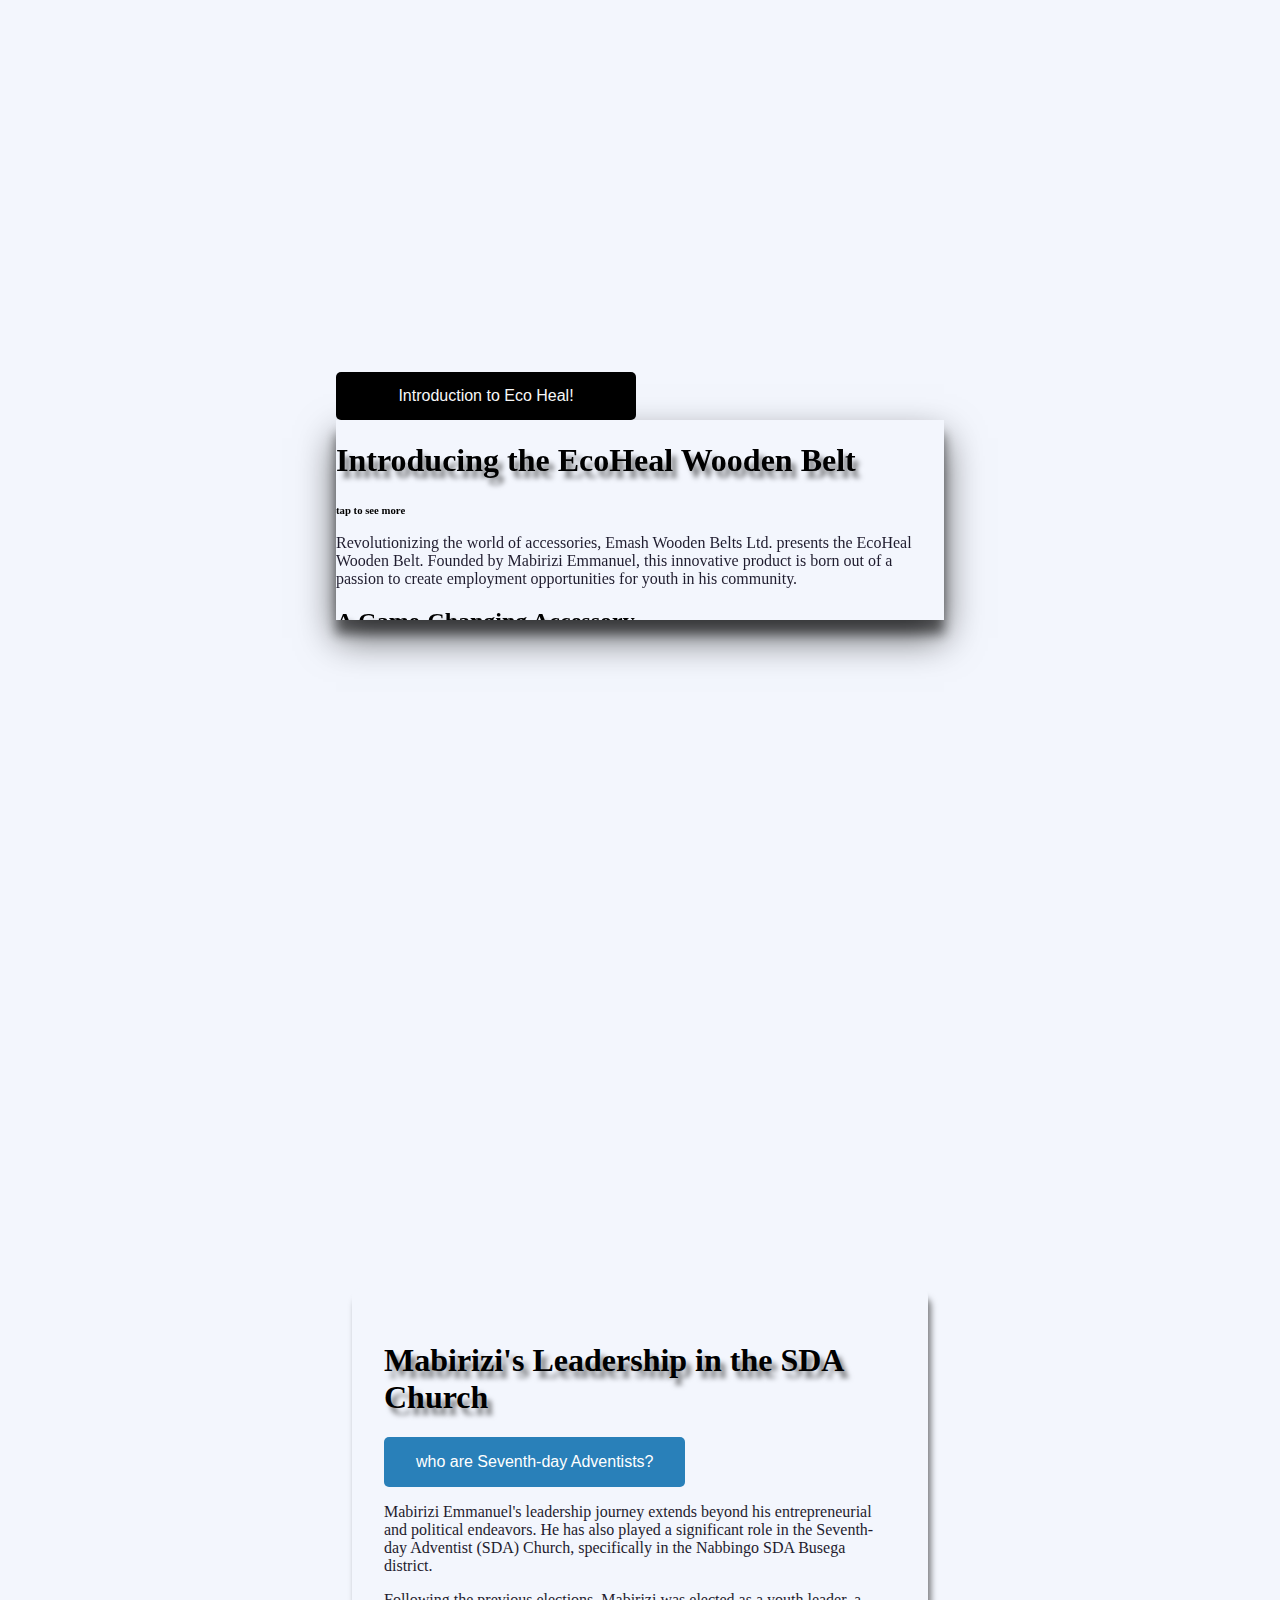
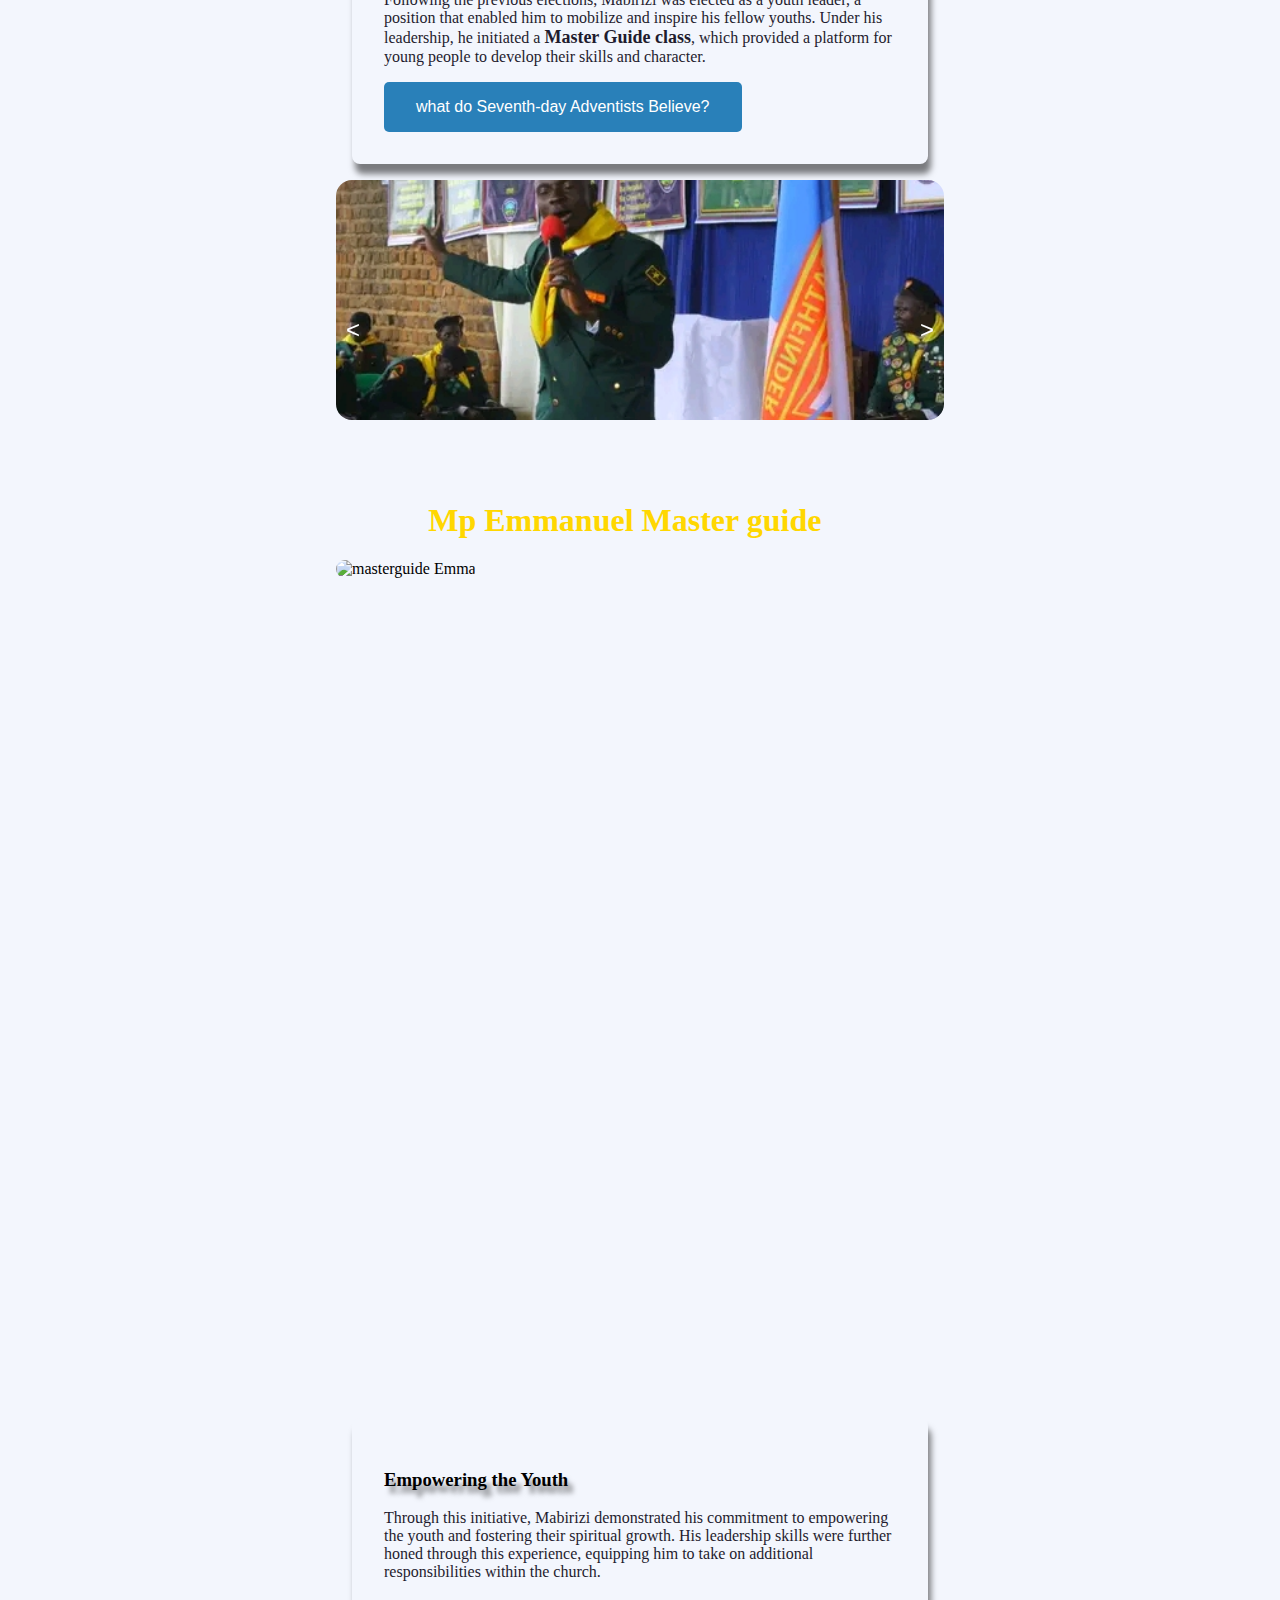
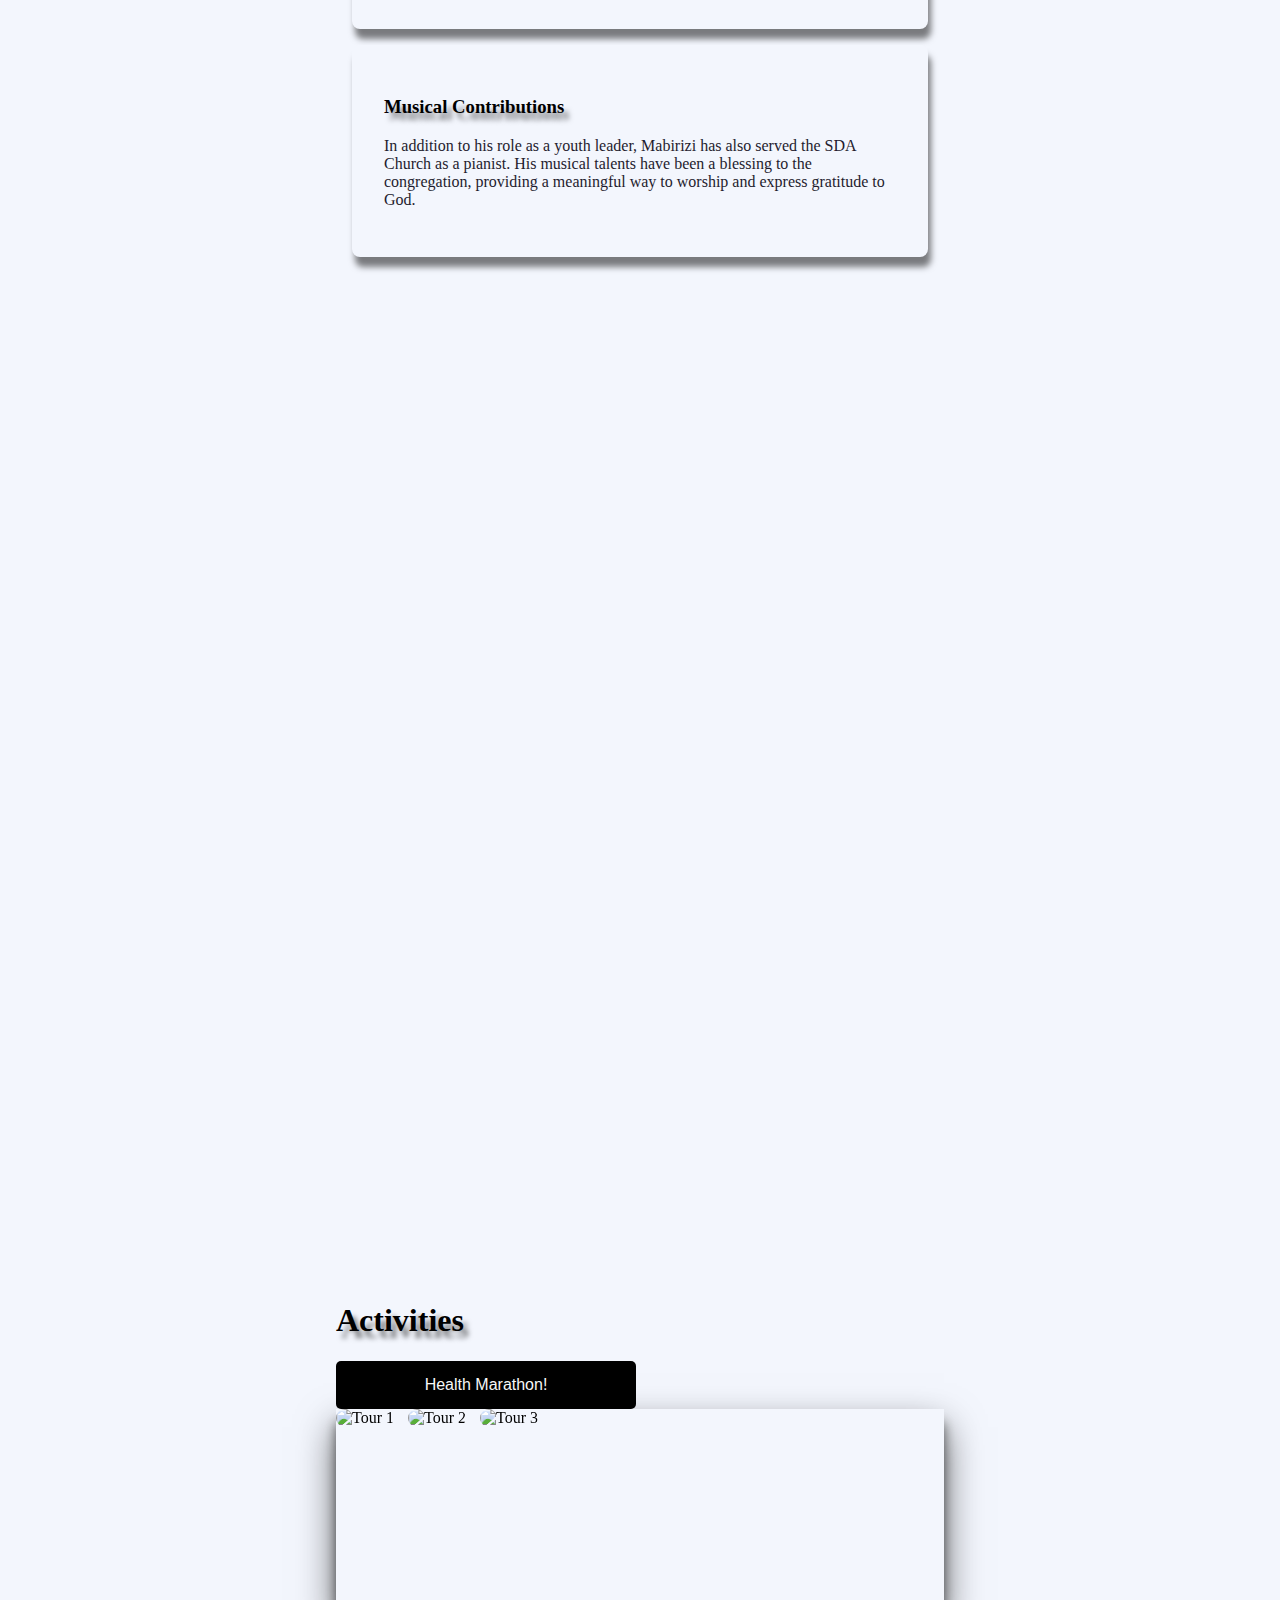
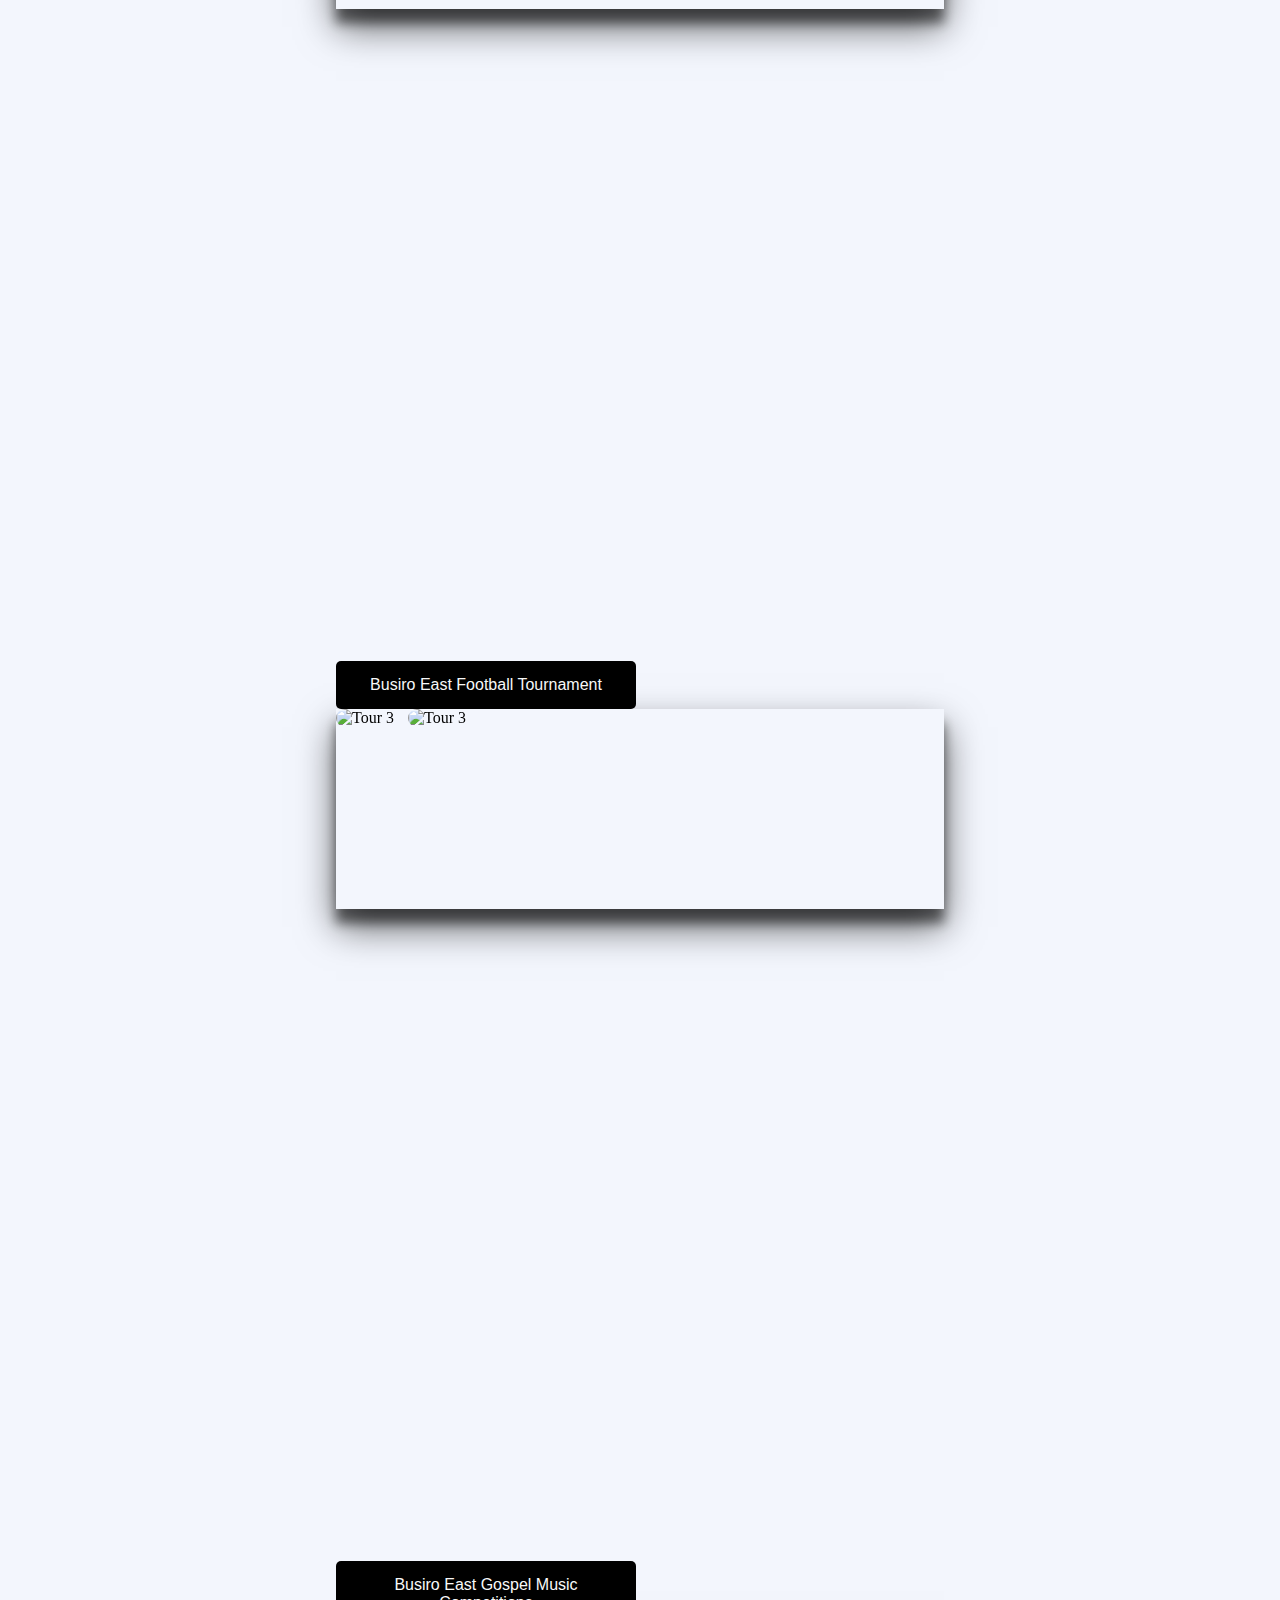
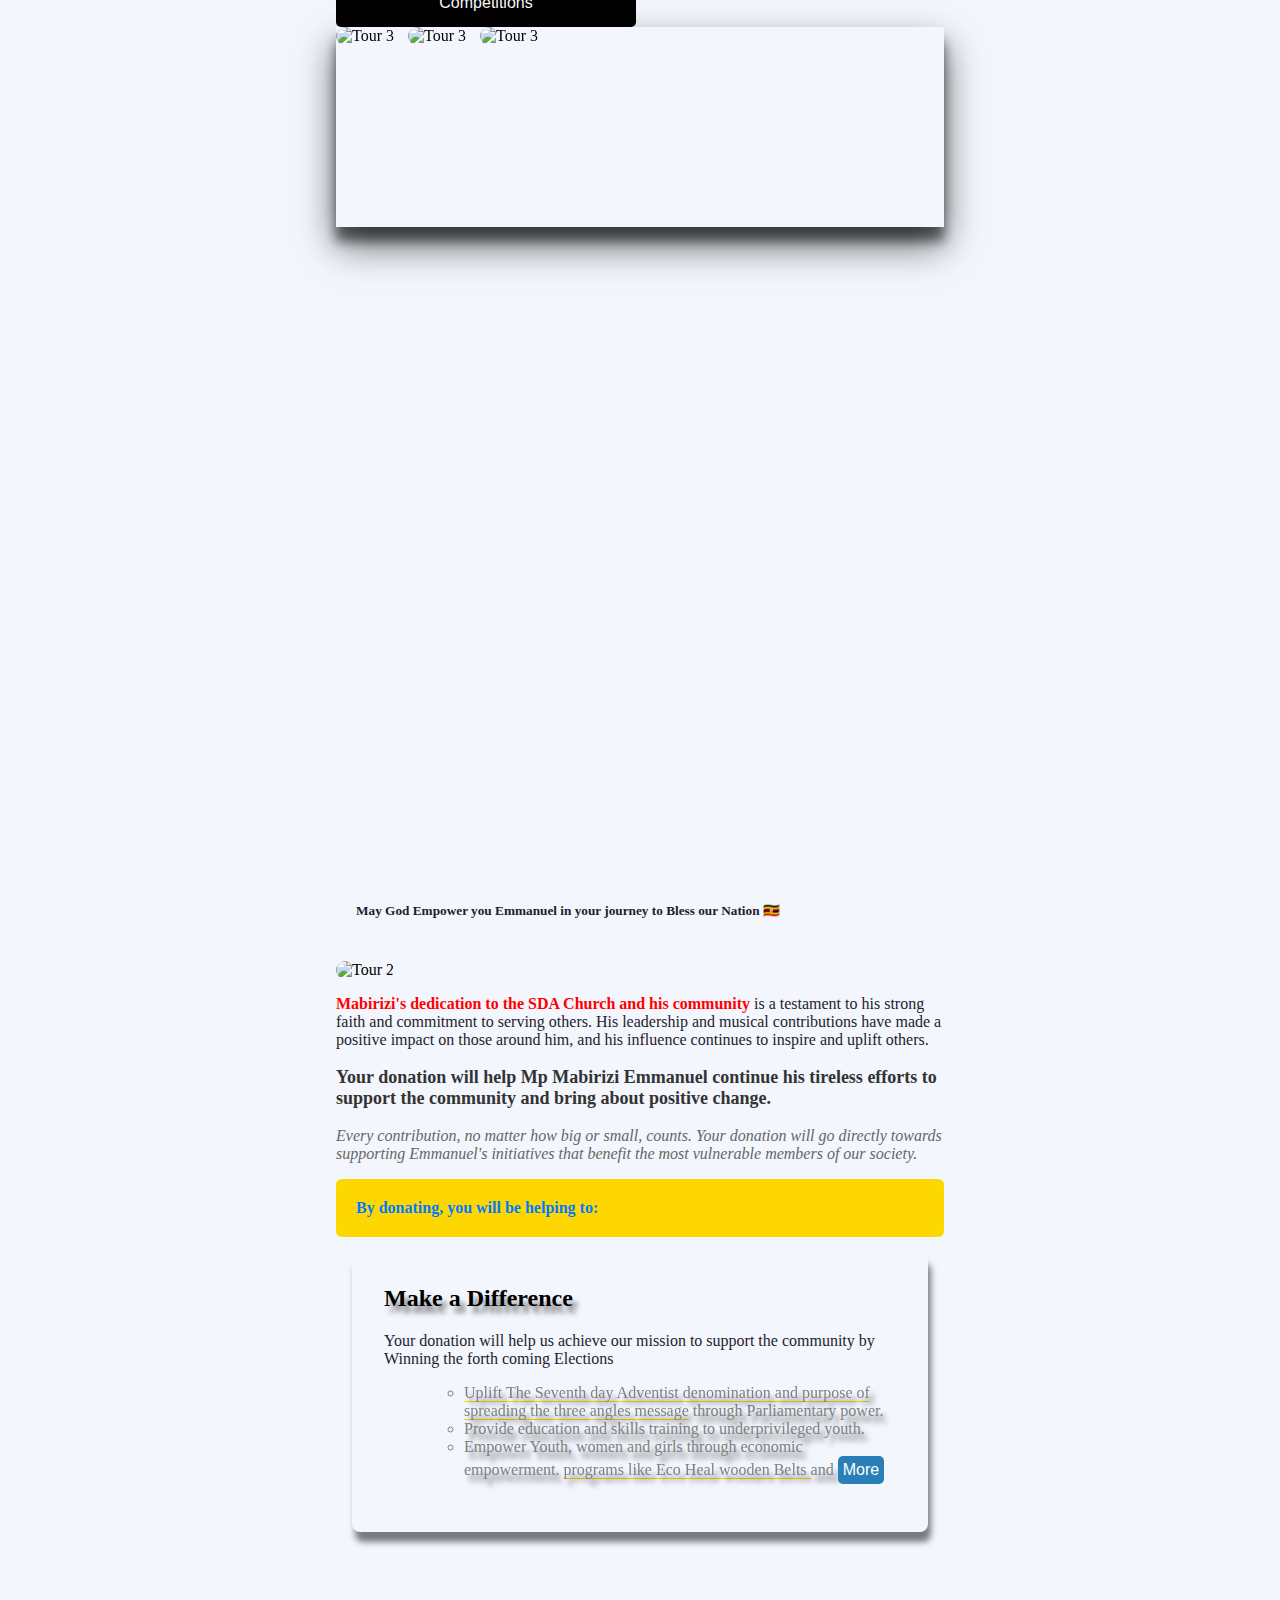
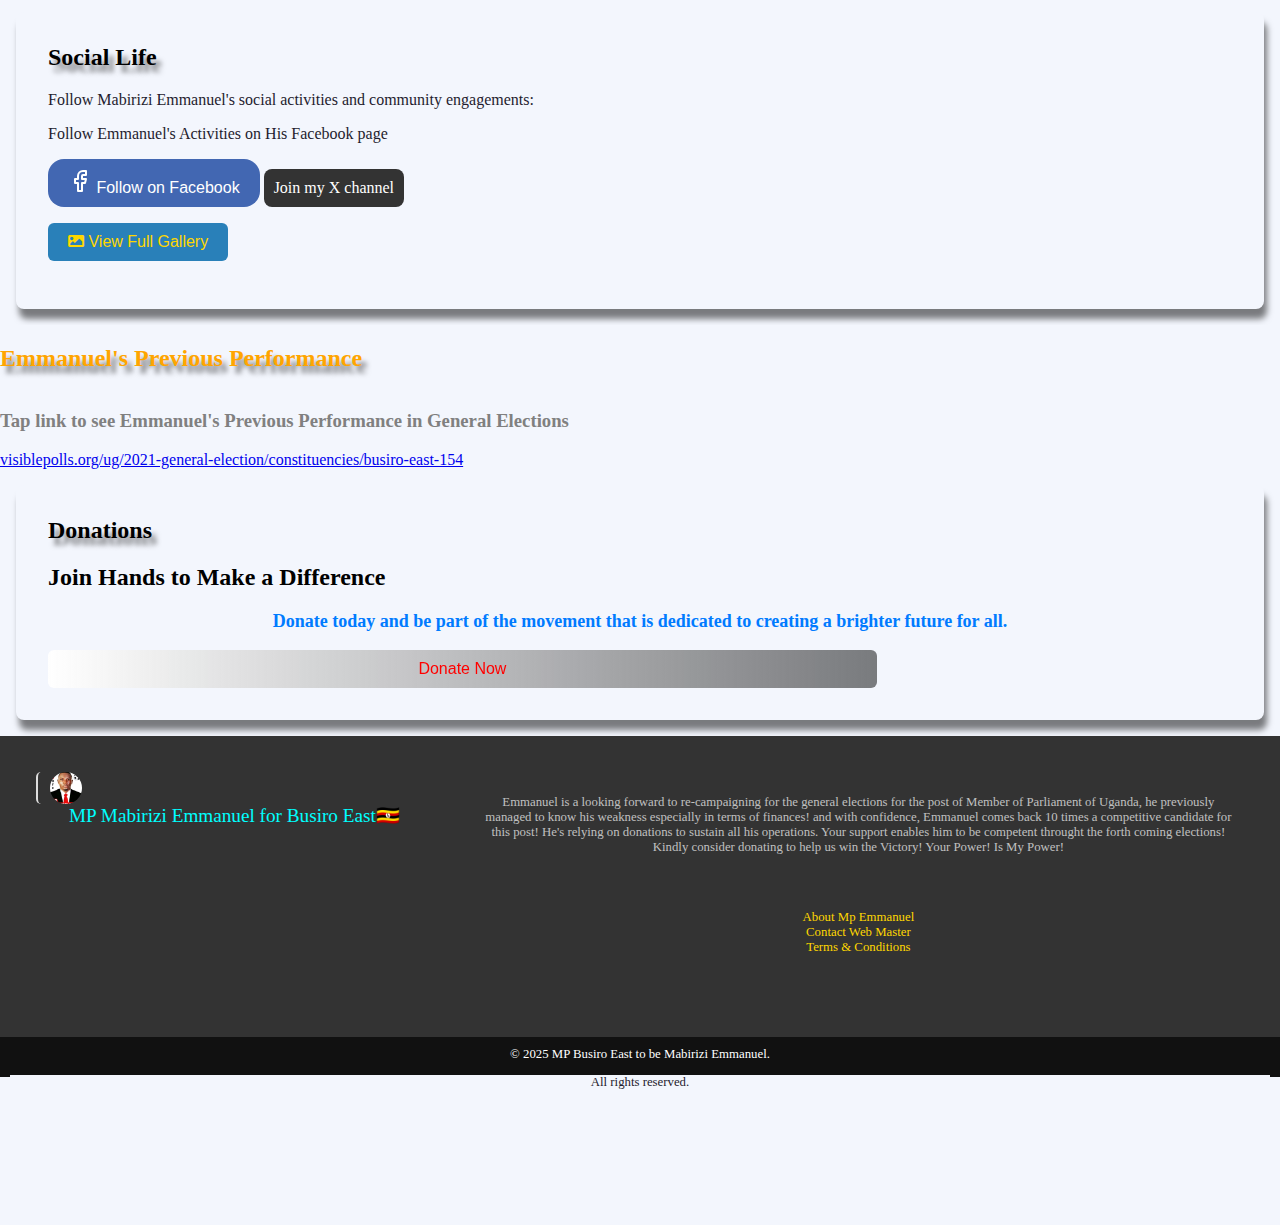
==== commit 379280b7: "Add files via upload" ====
--- a/index.html
+++ b/index.html
@@ -5,921 +5,555 @@
     <meta name="viewport" content="width=device-width, initial-scale=1.0">
     <title>Mabirizi Emmanuel - 2026 Election Campaign</title>
     <link rel="stylesheet" href="styles.css">
+    
       <link rel="stylesheet" href="https://cdnjs.cloudflare.com/ajax/libs/font-awesome/5.15.4/css/all.min.css">
-    <style>
-      
-      /* styles.css */
-  * {box-sizing: border-box;}
-body {
-    font-family: Arial, sans-serif;
-    margin: 0;
-    padding: 0;
-        background: linear-gradient(to right, #ffffff, #D4DFED);
-  }
-    color: #333;
-}
-
-header {
-    background-color: #2c3e50;
-    color: white;
-}
-
-.top-nav {
-    display: flex;
-    justify-content: space-between;
-    align-items: center;
-    padding: 1rem;
-}
-
-.menu-icon {
-    font-size: 1.5rem;
-    cursor: pointer;
-}
-
-.donate-button {
-    background-color: #e74c3c;
-    color: white;
-    padding: 0.5rem 1rem;
-    text-decoration: none;
-    border-radius: 5px;
-}
-
-.menu-content {
-    display: none;
-    background-color: #2c3e50;
-    padding: 1rem;
-}
-
-.menu-content ul {
-    list-style: none;
-    padding: 0;
-    margin: 0;
-}
-
-.menu-content li {
-    margin: 1rem 0;
-}
-
-.menu-content a {
-    color: white;
-    text-decoration: none;
-    font-size: 1.2rem;
-}
-
-.menu-content input[type="text"] {
-    padding: 0.5rem;
-    font-size: 1rem;
-    border: none;
-    border-radius: 5px;
-    width: 100%;
-}
-
-.breadcrumbs {
-    padding: 0.5rem 1rem;
-    background-color: #34495e;
-    color: white;
-}
-
-.breadcrumbs a {
-    color: #ecf0f1;
-    text-decoration: none;
-}
-
-.dropdown {
-    position: relative;
-}
-
-.dropdown-content {
-    display: none;
-    position: absolute;
-    background-color: #2c3e50;
-    box-shadow: 0 8px 16px rgba(0,0,0,0.2);
-    z-index: 1;
-    list-style: none;
-    padding: 0;
-    margin: 0;
-}
-
-.dropdown:hover .dropdown-content {
-    display: block;
-}
-
-.dropdown-content li {
-    padding: 0.5rem 1rem;
-}
-
-.dropdown-content a {
-    color: white;
-    display: block;
-    text-decoration: none;
-}
-
-section {
-    padding: 2rem;
-    background-color: white;
-    margin: 1rem;
-    border-radius: 8px;
-    box-shadow: 0 0 10px rgba(0,0,0,0.1);
-}
-
-section h2 {
-    margin-top: 0;
-    color: #2c3e50;
-}
-
-button {
-    background-color: #2980b9;
-    color: white;
-    border: none;
-    padding: 1rem 2rem;
-    font-size: 1rem;
-    border-radius: 5px;
-    cursor: pointer;
-}
-
-button:hover {
-    background-color: #1abc9c;
-}
-
-footer {
-    background-color: #2c3e50;
-    color: white;
-    text-align: center;
-    padding: 1rem;
-    position: relative;
-    bottom: 0;
-    width: 100%;
-}
-
-.highlight {
-    background-color: lightgreen;
-    font-weight: bold;
-}
- .profile-container {
-            width: 99vw;
-            
-            padding: 10px;
-            
-            background: linear-gradient(to bottom, white, #e0e0e0);
-          
-            box-shadow: 0 2px 4px rgba(0,0,0,0.1);
-            margin: 20px 0;
-            border-radius: 10px;
-        }
-        .header {
-            display: block;
-            align-items: center;
-            justify-content: space-between;
-        }
-        .header img {
-            border-radius: 50%;
-            width: 100px;
-            height: 100px;
-        }
-        .header h1 {
-            font-size: 24px;
-            margin: 0;
-        }
-        .header .buttons {
-            display: flex;
-            gap: 10px;
-        }
-        .header .buttons a {
-            padding: 10px 20px;
-            border: none;
-            border-radius: 5px;
-            display: flex;
-            align-items: center;
-            color: #fff;
-            text-decoration: none;
-            gap: 10px;
-        }
-        .header .buttons .whatsapp {
-            background-color: #25d366;
-        }
-        .header .buttons .message {
-            background-color: #0084ff;
-        }
-        .content {
-            padding: 20px 0;
-        }
-        .content .stats {
-            display: flex;
-            gap: 20px;
-            margin-bottom: 20px;
-        }
-        .content .stats div {
-            font-size: 18px;
-        }
-        .content .description {
-            font-size: 16px;
-            margin-bottom: 20px;
-            font-weight: bolder;
-            color: white;
-      background-color: red;
-      text-align: center;
-      width:95%;
-      padding: 7px;
-      
-        }
-        .content .tabs {
-            display: flex;
-            gap: 20px;
-        }
-        .content .tabs a {
-            text-decoration: none;
-            color: #0084ff;
-            font-size: 16px;
-        }
-        .highlight {
-            background-color: yellow;
-            font-weight: bold;
-        }
-        /*typewriter*/
-      .typewriter {
-  font-size: 25px;
-  font-weight: bolder;
-  color: teal;
-  
-  padding: 10px;
-}
-
-.typed-text {
-  margin-right: 5px;
-}
-
-.cursor {
-  width: 5px;
-  height: 50px;
-  background-color: black;
-  animation: blink 1s infinite;
-  
-}
-@keyframes blink {
-  0% {
-    opacity: 1;
-  }
-  50% {
-    opacity: 0;
-  }
-  100% {
-    opacity: 1;
-  }
-}
-/* Scroll to top */
-    .back-btn {
-        position: fixed;
-        bottom: 20px;
-        right: -100%;
-        width: 55px;
-        height: 55px;
-        text-align: center;
-        line-height: 15px;
-        background: rgba(0,0,0,0.178);
-        color: #fff9;
-        cursor: pointer;
-        z-index: 5;
-        box-shadow: 4px 4px 6px rgb(0, 0, 0, .4);
-        border-radius: 50%;
-        font-size: 14px;
-        transition: all .4s;
-    }
-
-    .back-btn.active {
-        right: 20px;
-    }
-    
-        /*Carousel for  trending*/
-  .carousel-container {
-position: relative;
-width: 100%;
-height: 300px;
-overflow: hidden;
-}
-
-.carousel {
-position: absolute;
-top: 0;
-left: 0;
-width: 100%;
-height: 100%;
-}
-
-.carousel-item {
-position: absolute;
-top: 0;
-left: 100%;
-width: 100%;
-height: 100%;
-transition: left 1s;
-}
-
-.carousel-item img {
-width: 100%;
-height: 80%;
-object-fit: cover;
-}
-
-.carousel-item a {
-text-decoration: none;
-color: blue;
-}
-
-.carousel-item p {
-position: absolute;
-bottom: 0;
-width: 100%;
-text-align: center;
-}
-
-.carousel-item.active {
-left: 0;
-}
-
-.carousel-nav {
-position: absolute;
-top: 50%;
-transform: translateY(-50%);
-width: 100%;
-display: flex;
-justify-content: space-between;
-}
-
-.prev-btn, .next-btn {
-background-color: transparent;
-border: none;
-cursor: pointer;
-font-size: 24px;
-padding: 10px;
-}
-
-.prev-btn:hover, .next-btn:hover {
-background-color: rgba(0, 0, 0, 0.2);
-}
-
-    /*footer styling */
-    footer {
-      color: #fff;
-      background: #333;
-      position: relative; /* required to position the copyright at the bottom */
-      font-size: 80%;
-      width: 100%;
-    }
-    .footer-copyright {
-      width: 100%;
-      height: 40px;
-      background: #111;
-      /* positions the copyright at the bottom of the footer */
-      padding: 10px;
-      position: absolute;
-      bottom: 0px;
-      left: 0px;
-    }
-    .footer-body {
-      margin-bottom: 40px;
-    }
-      /* the clearfix hack */
-    .footer-body::after {
-      content: "";
-      display: block;
-      clear: both;
-    }
-    /* float the divs */
-    .footer-body > div {
-      float: left;
-      padding: 20px;
-    }
-    /* sets the width of the first column */
-    .footer-body > div:first-child {
-      font-size: 150%;
-      width: 35%;
-      text-align: center;
-    }
-    /* sets the width of the second column */
-    .footer-body > div:last-child {
-      width: 65%;
-    }
-    .footer-body ul {
-      list-style-type: none;
-      margin: 0px;
-      padding: 0px;
-      text-align: center;
-      
-    }
-    .footer-body li > a {
-      color: white;
-      text-decoration: none;
-      margin-bottom: 7px;
-    }
-    
-    /*donations words*/
-.appeal {
-    background-color: #f7f7f7;
-    padding: 20px;
-    border: 1px solid #ddd;
-    box-shadow: 0 0 10px rgba(0, 0, 0, 0.1);
-}
-
-.lead {
-    font-size: 18px;
-    font-weight: bold;
-    color: #333;
-}
-
-.emphasis {
-    font-size: 16px;
-    font-style: italic;
-    color: #666;
-}
-
-.highlight {
-    font-size: 16px;
-    font-weight: bold;
-    color: #007bff;
-}
-
-.call-to-action {
-    font-size: 18px;
-    font-weight: bold;
-    color: #007bff;
-    text-align: center;
-}
-
-/* Scrollable img*/
-.image-gallery {
-position: relative;
-overflow-x: auto;
-white-space: nowrap;
-}
-
-.gallery-wrapper {
-display: inline-block;
-}
-
-.gallery-wrapper img {
-width: 300px;
-height: auto;
-margin-right: 10px;
-border-radius: 10px;
-}
-
-.gallery-arrows {
-position: absolute;
-top: 50%;
-transform: translateY(-50%);
-width: 100%;
-}
-
-.arrow {
-  color:;
-position: absolute;
-font-size: 24px;
-cursor: pointer;
-}
-
-.left-arrow {
-left: 0;
-color:grey;
-}
-
-.right-arrow {
-right: 0;
-color:#333;
-}
-
-
-</style>
+        <link rel='stylesheet' href='https://fonts.googleapis.com/css2?family=Righteous&amp;display=swap'>
+        
+    
 </head>
 
-<body >
-    <header>
+<body class="app-container " >
+  <section style="background-image: url('yes2.jpg'); background-size: cover; background-position:center; 
+  width:100vw; height:100vh">
+    <div class="header">
         <nav class="top-nav">
             <div class="menu-icon" onclick="toggleMenu()">
                 &#9776; <!-- Menu Icon -->
             </div>
-            <a href="donations.html" class="donate-button">Donate</a>
+
+             <div class="app-header-right">
+      <button class="mode-switch " title="Switch Theme">
+        <svg class="moon" fill="none" stroke="currentColor" stroke-linecap="round" stroke-linejoin="round" stroke-width="2" width="24" height="24" viewBox="0 0 24 24">
+          <defs></defs>
+          <path d="M21 12.79A9 9 0 1111.21 3 7 7 0 0021 12.79z"></path>
+        </svg> night mode
+      </button>
+
+     <a href="#aboutEma.html" style="text-decoration:none">
+      <button class="profile-btn  blinking">
+        <img src="profile-pic.jpg" />
+        <span> 
+🇺🇬
+        </span>
+      </button></a>
+            </div>
+            <a href="donations.html" class="donate-button bodyBg ">  <span class="tooltip"> 
+      <span class="tooltip-content">  Please Make Donations Here! </span>
+    
+  Donate </li></span></a>
+  
+  
         </nav>
         <div class="menu-content" id="menuContent">
+                          <!--Top Time and Greetimgs -->
+    
+<p id="greeting" style="text-align:center; color: silver;font-family:droidserif;text-decoration: italics"> <span class="greetedName"></span></p>
+ <p style="color:grey; position:absolute;top:0%;" id ="clock"></p>
+ 
             <ul>
+               <li><a href="#activities">Activities</a></li>
                 <li><a href="#fundraising">Fundraising</a></li>
                 <li class="dropdown">
                     <a href="#more">More</a>
                     <ul class="dropdown-content">
                         <li><a href="#projects">Projects</a></li>
-                        <li><a href="#news">News</a></li>
+                <li><a href="#leadership">My Leadership In Curch</a></li>
+                      
+                        <li><a href="executives.html#testimonies">Testimonies
+                        
+                      <button class="messages-btn">
+      <svg xmlns="http://www.w3.org/2000/svg" width="20" height="20" viewBox="0 0 24 24" fill="none" stroke="currentColor" stroke-width="2" stroke-linecap="round" stroke-linejoin="round" class="feather feather-message-circle">
+        <path d="M21 11.5a8.38 8.38 0 0 1-.9 3.8 8.5 8.5 0 0 1-7.6 4.7 8.38 8.38 0 0 1-3.8-.9L3 21l1.9-5.7a8.38 8.38 0 0 1-.9-3.8 8.5 8.5 0 0 1 4.7-7.6 8.38 8.38 0 0 1 3.8-.9h.5a8.48 8.48 0 0 1 8 8v.5z" /></svg>
+    </button></a>   </li>
                     </ul>
                 </li>
                 <li><a href="#contacts">Contact</a></li>
-                <li><input type="text" id="searchBar" placeholder="Search..." onkeyup="localSearch()"></li>
+                <li><input type="text" id="searchBar" placeholder="type a Search, then scroll down..." onkeyup="localSearch()" style="padding:1rem"></li>
             </ul>
         </div>
-
-
-<div class="breadcrumbs">
-            <a href="#home">Home</a> &gt; <a href="#fundraising">Fundraising</a> &gt;
-                        <a href="#donate">Donate</a>
+</section>
+
+ <!-- <div class="breadcrumbs ">
+            <a href="#home">|Home</a> &gt;              <a href="#executive">Executive</a> &gt;
+               <a href="#posts">Posts</a> &gt;
+                         <a href="#donate">  <span class="tooltip"> 
+      <span class="tooltip-content">  Please Make Donations Here! </span>
+    
+  Donate </li></span></a></a>
         </div>
-    </header>
-    
-
-
-<main>
+    </div>-->
+  
     <!--typewriter-->
 <div class="typewriter">      
   <span class="typed-text"></span>
   <span class="cursor">&nbsp; </span>
 </div>
+
+
 <hr/>
-<!-- Choir audio Carousel images -->
-
-
-<div class="carousel-container home">
-<div class="carousel">
-<div class="carousel-item">
-<a href="#Vote" target="_blank">
-<img src="profile-pic.jpg" alt="Image 1">
-<p>Vote for Mabirizi Emmanuel Mp Busiro East</p>
-</a>
-</div>
-
-<div class="carousel-item">
-<a href="(link unavailable)" target="_blank">
-<img src="bobiine.jpg" alt="Image 3">
-<p>test 1 2</p>
-</a>
-</div>
-<div class="carousel-item">
-<a href="(link unavailable)" target="_blank">
-<img src="politicalwarfare2.jpg" alt="Image 2">
-<p>Mp Emmanuel; the determined fighter of equality and freedom</p>
-</a>
-</div>
-
-<div class="carousel-item">
-<a href="(link unavailable)" target="_blank">
-<img src="politicalwarfare.jpg" alt="Image 3">
-<p>Uganda needs leaders like you!</p>
-</a>
-</div>
-<div class="carousel-item">
-<a href="(link unavailable)" target="_blank">
-<img src="fundraising.jpg" alt="Image 4">
-<p>Fundraising Launch</p>
-</a>
-</div>
-<div class="carousel-item">
-<a href="(link unavailable)" target="_blank">
-<img src="tour (2).jpg" alt="Image 5">
-<p>Social life and Tours</p>
-</a>
-</div>
-<div class="carousel-item">
-<a href="(link unavailable)" target="_blank">
-<img src="tour (3).jpg" alt="Image 6">
-<p>On a Research Tour for Environmental user-friendly practices</p>
-</a>
-</div>
-<div class="carousel-item">
-<a href="(link unavailable)" target="_blank">
-<img src="tour (4).jpg" alt="Image 7">
-</a>
-</div>
-
-<div class="carousel-item">
-<a href="(link unavailable)" target="_blank">
-<img src="emashbelts.jpg" alt="Image 2">
-<p>Uganda's Youths Empowerment Projects</p>
-</a>
-</div>
-
-<div class="carousel-item">
-<a href="#omwoyoWamagezi" target="_blank">
-<img src="tour (5).jpg" alt="Image 8">
-<p>explore more...</p>
-</a>
-</div>
-</div>
-<div class="carousel-nav">
-<button class="prev-btn">&lt;</button>
-<button class="next-btn">&gt;</button>
-</div>
-</div>
-
-<!--profile-->
-   <div class="contacts  profile-container">
-        <div class="header">
-            <img src="profile-pic.jpg" alt="Profile Picture">
-            <h1 >Mp Busiro East Mabirizi Emmanuel 2026 - 2030</h1>
+
+ <section style="--name:--masthead-s;" class="black">
+    <div class="flying-squares">
+      
+      <div class="square"></div>
+      <div class="square"></div>
+      <div class="square"></div>
+    </div>
+    <div class="masthead">
+      <h1 class="title-word-2 titles" style="color:red">√ VOTE</h1>
+      
+      <p  class="title-word-3" style="font-weight:bolder"> Vote Mabirizi Emmanuel for Mp Busiro East 2026</p>
+    </div>
+  </section>
+
+
+
+
+  <!--profile-->
+   <div class="contacts  profile-container black">
+        <div class="headers black card title-word-3 titles">
+            <img  src="profile-pic.jpg" alt="Profile Picture">
+            <h1 class="animate-from-bottom flying">Mp Busiro East Mabirizi Emmanuel 2026 - 2030
+🇺🇬
+            </h1>
+            
             <div class="buttons">
-                <a href="https://wa.me/256758296217?text=Iam%20interested%20in%20seeing%20you%20win%20the%20forthcoming%20elections%20dear%20Emmanuel,%20and%20I%20promise%20to%20contribute%20to%20your%20campaign%20with%20a%20sum%20of" class="whatsapp"id="contacts">
+                <a href="https://wa.me/256758296217?text=*Hi*%20!%20Iam%20interested%20in%20seeing%20you%20win%20the%20forthcoming%20elections%20dear%20Emmanuel,%20I %20really%20like %20your%20commitment%20towards%20the%20Church%20and%20Busiro%20East%20at%20large!%20*I also%20heard%20your%20need%20for%20Donations,%20your%20Projects%20%20and%20many%20more!*%20%0AHere%20I%20am,%20Let%20us%20talk%20about%20" class="whatsapp blinking"id="contacts">
                     <i class="fab fa-whatsapp"></i> WhatsApp
                 </a>
-                <a href="mailto:mabiriziemmanuel@gmail.com?subject=Campaign%20Support&body=I'm%20interested%20in%20seeing%20you%20win%20the%20forthcoming%20elections%20dear%20Emmanuel,%20and%20I%20promise%20to%20contribute%20to%20your%20campaign%20with%20a%20sum%20of" class="message">
+                <a href="mailto:mabiriziemmanuel@gmail.com?subject=Campaign%20Support&body=*Hi*%20!%20Iam%20interested%20in%20seeing%20you%20win%20the%20forthcoming%20elections%20dear%20Emmanuel,%20I %20really%20like %20your%20commitment%20towards%20the%20Church%20and%20Busiro%20East%20at%20large!%20I also%20heard%20your%20need%20for%20Donations,%20your%20Projects%20%20and%20many%20more!%20%0AHere%20I%20am,%20Let%20us%20talk%20about%20" class="blinking message">
                     <i class="fas fa-envelope"></i> Message
                 </a>
             </div>
         </div>
-        <div class="content">
-            <div class="stats">
-                <div>1.3M followers</div>
-                <div>1.1k visits</div>
+        <div class="content black ">
+            <div class="stats ">
+                <div >1.3M followers</div>
+                <div >1.1k visits</div>
             </div>
-            <div class="description">
+            <div class="description  titles">
                 Creating a motto constituency
-            <p>"Kulwa Busiro Empya"</p>
+            <p class="animate-from-bottom titles">"Kulwa Busiro Empya"</p>
             </div>
-            <div class="tabs">
-                <a href="#posts">Posts</a>
-                <a href="aboutEma.html">About</a>
-                <a href="#photos">Photos</a>
-                <a href="#videos">Videos</a>
+            <div class="tabs animate-from-bottom">
+                <a href="#posts"class="blinking titles">Posts</a>
+                <a href="aboutEma.html" >About</a>
+                <a href="#gallery" >Gallery</a>
+                <a class="titles blinking" class="font-family:lato" href="#executive">Execute Campaign Committee</a>
             </div>
         </div>
     </div>
-    <section id="fundraising">
-        <h2 class="fundraising">Fundraising</h2>
-        <p>Help support Mabirizi Emmanuel's campaign by donating today.</p>
-       <a href="donations.html"> <button>Donate Now</button></a>
-    </section>
-
-    <section id="projects">
-        <h2>Projects</h2>
-        <p>Discover the various projects initiated by Mabirizi Emmanuel to improve our community.</p>
-        <p>Emmash wooden Belts</p>
-
-             <div class="image-gallery">
-<div class="gallery-wrapper">
-<img src="tour (1).jpg" alt="Tour 1">
-<img src="tour (2).jpg" alt="Tour 2">
-<img src="tour (3).jpg" alt="Tour 3">
-<img src="tour (4).jpg" alt="Tour 3">
-<img src="tour (5).jpg" alt="Tour 3">
-<img src="tour (6).jpg" alt="Tour 3">
-<img src="tour (7).jpg" alt="Tour 3">
-<img src="profile-pic.jpg" alt="Tour 3">
-</div>
-<div class="gallery-arrows">
-<div class="arrow left-arrow">&lt;</div>
-<div class="arrow right-arrow">&gt;</div>
-</div>
-</div>
-    </section>
-
-    <section id="sustainable">
-        Here are the HTML paragraph and heading elements:
-
-<h2>Mabirizi's Leadership in the SDA Church</h2>
-
-<p>Mabirizi Emmanuel's leadership journey extends beyond his entrepreneurial and political endeavors. He has also played a significant role in the Seventh-day Adventist (SDA) Church, specifically in the Nabbingo SDA Busega district.</p>
-
-<p>Following the previous elections, Mabirizi was elected as a youth leader, a position that enabled him to mobilize and inspire his fellow youths. Under his leadership, he initiated a Master Guide class, which provided a platform for young people to develop their skills and character.</p>
-
-<h3>Empowering the Youth</h3>
-
-<p>Through this initiative, Mabirizi demonstrated his commitment to empowering the youth and fostering their spiritual growth. His leadership skills were further honed through this experience, equipping him to take on additional responsibilities within the church.</p>
-
-<h4>Musical Contributions</h4>
-
-<p>In addition to his role as a youth leader, Mabirizi has also served the SDA Church as a pianist. His musical talents have been a blessing to the congregation, providing a meaningful way to worship and express gratitude to God.</p>
-
-<p>Mabirizi's dedication to the SDA Church and his community is a testament to his strong faith and commitment to serving others. His leadership and musical contributions have made a positive impact on those around him, and his influence continues to inspire and uplift others.</p>
-    </section>
-
-<section> <h2>Previous Performance</h2>
-https://visiblepolls.org/ug/2021-general-election/constituencies/busiro-east-154/</section>
-    <section id="social">
-        <h2>Social Life</h2>
-        <p>Follow Mabirizi Emmanuel's social activities and community engagements.</p>
-        <p>Event One: Community cleanup day.</p>
-        <p>Event Two: Charity marathon.</p></section>
-        <h3>Tours</h3>
- <!-- Choir audio Carousel images -->
-
-
-<div class="carousel-container home">
+          <div class="wasap-btn wasapp"> 
+              <a href="https://wa.me/256758296217?text=*Hi*%20!%20Iam%20interested%20in%20seeing%20you%20win%20the%20forthcoming%20elections%20dear%20Emmanuel,%20I %20really%20like %20your%20commitment%20towards%20the%20Church%20and%20Busiro%20East%20at%20large!%20*I also%20heard%20your%20need%20for%20Donations,%20your%20Projects%20%20and%20many%20more!*%20%0AHere%20I%20am,%20Let%20us%20talk%20about%20" id="contacts">
+                    <i class="fab fa-whatsapp"></i> WhatsApp
+                </a>
+             </div>
+                
+
+<div>
+  <iframe width="100%" height="280"      src="https://www.youtube.com/embed/pDJUM4eBK8c?si=qFiCfP6G7k03onXl&vq=auto" title="YouTube video player" frameborder="0" allow="accelerometer; autoplay; clipboard-write; encrypted-media; gyroscope; picture-in-picture; web-share" referrerpolicy="strict-origin-when-cross-origin" allowfullscreen></iframe>
+</div>
+
+    
+    <div id="fundraising" class="black  animate-from-bottom section">
+        <h2 class="fundraising   animate-from-top titles">Fundraising</h2>
+        <p class="animate-from-left">Help support Mabirizi Emmanuel's campaign by donating today.</p>
+       <a href="donations.html"> <button class="donateBtn2 blinking">Donate Now</button></a>
+    </div>
+
+    
+    <div id="fundraising" class="black  animate-from-bottom section">
+        <h2 class="fundraising   animate-from-bottom titles" id="executive">Executive Campaign Committee</h2>
+        <p class="animate-from-left titles">We thank God for the Great Leadership Skills and Competences He bestowed through our Son,Friend,Brother and Church member_Dear Mabirizi Emmanuel!
+        </p>
+       <p class="animate-from-bottom titles"> Together with you our dear reader, let us uplift him to shine beyond the stars through the next general elections, to his winning and leadership... until Christ comes back the second time. </p>
+        <p class="animate-from-right titles">Together, we are holding your Right arm to see bliss in your life's journey! We are Team Mabirizi Emmanuel - Oo yeah! </p>
+        </div>
+      <!--  <iframe width:"100%" height="520"   src="executives.html#executives" scrolling="no"></iframe>-->
+      
+          <div id="fundraising" class="black  animate-from-bottom section">
+        <p class="titles title-word-2"> see  more about Executive  Campaign Committee</p>
+       <a href="executives.html#executive"> <button class="donateBtn2 blinking">The Executive Campaign Team</button></a>
+    </div>
+    
+<main class="black">
+  <h2 id="gallery"   class= "titles blinking">Gallery</h2>
+<h5>Enjoy some Happy Moments</h5>
+
+    <lightbox-image dialog-id="lightbox">
+    <img   src='profile-pic.jpg' alt=''>
+  </lightbox-image>
+
+  <lightbox-image dialog-id="lightbox">
+    <img   src='yes2.jpg' alt=''>
+  </lightbox-image>
+
+  <lightbox-image dialog-id="lightbox">
+    <img   src='social2.jpg' alt=''>
+  </lightbox-image>
+
+  <lightbox-image dialog-id="lightbox">
+    <img   src='coverpic.jpg' alt=''>
+  </lightbox-image>
+  <lightbox-image dialog-id="lightbox">
+    <img   src='masterguide3.jpg' alt=''>
+  </lightbox-image>
+
+  <lightbox-image dialog-id="lightbox">
+    <img   src='social.jpg' alt=''>
+  </lightbox-image>
+
+  <lightbox-image dialog-id="lightbox">
+    <img   src='politicalwarfare2.jpg' alt=''>
+  </lightbox-image>
+
+
+<dialog id="lightbox">
+  <form method="dialog">
+    <button>Close </button>
+  </form>
+</dialog>
+
+<button class="gallery-btn text-align:center" onclick="window.location.href='gallery.html'">
+  <i class="fa fa-image"></i> View  Full Gallery
+</button>
+</main>
+
+
+<!--Reading progress-->
+
+<section id="text " style="--name:--text-s;" class="app-container">
+    <div class="read">
+      <div>Reading progress</div>
+    </div>
+    <div class="text" id="posts">
+    
+        <div id="projects" class="animate-from-bottom section">
+        <h2 class="title-word-1 titles">Projects</h2>
+        <p class="animate-from-left">Discover the various projects initiated by Mabirizi Emmanuel to improve our community.</p>
+        <p class="title-word-1 titles" style="color:red">Eco Heal Wooden Belts </p>
+
+
+<a href="https://x.com/wooden_belt?t=JybEBtSL2XhdiQO35fmx_w&s=09" target="_blank" class="x-button">
+  <i class="fa-brands fa-x"></i>
+  Join my X channel
+</a>
+    </div>
+<iframe width="100%" height="400"   src="https://www.youtube.com/embed/kzWC-UeGZmk?si=zunQQxFu9fyCml3C" title="YouTube video player" frameborder="0" allow="accelerometer; autoplay; clipboard-write; encrypted-media; gyroscope; picture-in-picture; web-share" referrerpolicy="strict-origin-when-cross-origin" allowfullscreen></iframe>    
+    
+    
+       <main>  <lightbox-image dialog-id="lightbox" id="ecoheal">
+    <img   src='eco1.jpg' alt=''>
+  </lightbox-image>
+
+    <lightbox-image dialog-id="lightbox">
+    <img   src='eco9.jpg' alt=''>
+  </lightbox-image>
+
+  <lightbox-image dialog-id="lightbox">
+    <img   src='eco3.jpg' alt=''>
+  </lightbox-image>
+
+  <lightbox-image dialog-id="lightbox">
+    <img   src='eco4.jpg' alt=''>
+  </lightbox-image>
+  <lightbox-image dialog-id="lightbox">
+    <img   src='eco5.jpg' alt=''>
+  </lightbox-image>
+  <lightbox-image dialog-id="lightbox">
+    <img   src='eco6.jpg' alt=''>
+     </lightbox-image>
+    <lightbox-image dialog-id="lightbox">
+    <img   src='eco10.jpg' alt=''>
+  </lightbox-image>
+       <lightbox-image dialog-id="lightbox">
+    <img   src='ecoEma.jpg' alt=''>
+  </lightbox-image>
+    <dialog id="lightbox">
+  <form method="dialog">
+    <button>Close </button>
+  </form>
+</dialog>
+
+</main>
+
+
+       <section class="black">
+  <div class="dd">
+    <button class="dd-btn titles"> Introduction to Eco Heal! </button>
+    <div class="dd-content">
+      <h1 class="titles">Introducing the EcoHeal Wooden Belt</h1>
+      <h6 style="display:inline">tap to see more</h6>
+<p>
+Revolutionizing the world of accessories, Emash Wooden Belts Ltd. presents the EcoHeal Wooden Belt. Founded by Mabirizi Emmanuel, this innovative product is born out of a passion to create employment opportunities for youth in his community.
+</p>
+
+<h2 class="titles">A Game-Changing Accessory</h2>
+<p>
+Crafted from sustainably-sourced wood, the EcoHeal Wooden Belt offers a natural, eco-friendly alternative to traditional metal-buckled belts. This pioneering design...
+<button class="gallery-btn" onclick="window.location.href='ecoheal.html'" style="background-color:red">
+  <i class="fa fa-belt"></i> View  Full Story
+</button>
+
+</p>
+<button class="gallery-btn" onclick="window.location.href='gallery.html#ecoheal'">
+  <i class="fa fa-image"></i> View  in Gallery
+</button>
+    </div>
+  </div>
+
+
+</section>
+    
+    
+    
+    
+            <div id="projects" class="animate-from-bottom section">
+    <h1 class="title-word-1 titles" id="leadership">Mabirizi's Leadership in the SDA Church</h1>
+<a href="https://www.nadadventist.org/about-our-church/who-are-adventists" target="_blank"><button>who are Seventh-day Adventists?</button></a>
+<p class="animate-from-bottom">Mabirizi Emmanuel's leadership journey extends beyond his entrepreneurial and political endeavors. He has also played a significant role in the Seventh-day Adventist (SDA) Church, specifically in the Nabbingo SDA Busega district.</p>
+
+
+<p class="animate-from-left">Following the previous elections, Mabirizi was elected as a youth leader, a position that enabled him to mobilize and inspire his fellow youths. Under his leadership, he initiated a <span style="font-weight:bold; text-decoration: italics; font-size:18px;font-family:lato">Master Guide class</span>, which provided a platform for young people to develop their skills and character.</p>
+<a href="https://www.adventist.org/beliefs" target="_blank"><button>what do  Seventh-day Adventists Believe?</button></a>
+</div>
+<!-- Carousel goes here -->
+<div class="carousel-container">
 <div class="carousel">
 <div class="carousel-item">
-<a href="#Vote" target="_blank">
-<img src="tour (1).jpg" alt="Image 1">
+<a href="designer2.html" target="_blank">
+<img  src="masterguide4.jpg" alt="masterguide2">
 <p></p>
 </a>
 </div>
-
 <div class="carousel-item">
-<a href="(link unavailable)" target="_blank">
-<img src="tour (2).jpg" alt="Image 3">
+<a href="designer2.html" target="_blank">
+<img  src="masterguide6.jpg" alt="Master Guide Emmanuel">
 <p></p>
 </a>
 </div>
 <div class="carousel-item">
-<a href="(link unavailable)" target="_blank">
-<img src="tour (3).jpg" alt="Image 2">
+<a href="designer2.html" target="_blank">
+<img  src="masterguide1.jpg" alt="Master Guide Emmanuel">
 <p></p>
 </a>
 </div>
-
 <div class="carousel-item">
-<a href="(link unavailable)" target="_blank">
-<img src="tour (4).jpg" alt="Image 3">
-<p>Uganda needs leaders like you!</p>
+<a href="designer2.html" target="_blank">
+<img src="masterguide3.jpg" alt="Master Guide Emmanuel">
+<p></p>
 </a>
 </div>
 <div class="carousel-item">
-<a href="(link unavailable)" target="_blank">
-<img src="tour (5).jpg" alt="Image 4">
+<a href="designer2.html" target="_blank">
+<img src="masterguide4.jpg" alt="mg">
 <p></p>
 </a>
 </div>
 <div class="carousel-item">
-<a href="(link unavailable)" target="_blank">
-<img src="tour (2).jpg" alt="Image 5">
-<p>Social life and Tours</p>
-</a>
-</div>
-<div class="carousel-item">
-<a href="(link unavailable)" target="_blank">
-<img src="tour (3).jpg" alt="Image 6">
-<p>On a Research Tour for Environmental user-friendly practices</p>
-</a>
-</div>
-<div class="carousel-item">
-<a href="(link unavailable)" target="_blank">
-<img src="tour (4).jpg" alt="Image 7">
-</a>
-</div>
-
-<div class="carousel-item">
-<a href="(link unavailable)" target="_blank">
-<img src="emashbelts.jpg" alt="Image 2">
-<p>Uganda's Youths Empowerment Projects</p>
-</a>
-</div>
-
-<div class="carousel-item">
-<a href="#omwoyoWamagezi" target="_blank">
-<img src="tour (5).jpg" alt="Image 8">
-<p>more...</p>
-</a>
-</div>
-</div>
+<a href="designer2.html" target="_blank">
+<img src="yes1.jpg" alt="Amen">
+<p></p>
+</a>
+</div>
+
 <div class="carousel-nav">
 <button class="prev-btn">&lt;</button>
 <button class="next-btn">&gt;</button>
 </div>
 </div>
-
-    
-
-    <section id="donations" >
-        <h2 id="donate">Donations</h2>
-
-<div class="appeal">
-    <h2>Join Hands to Make a Difference</h2>
-    <p class="lead">Your donation will help Mp Mabirizi Emmanuel continue his tireless efforts to support the community and bring about positive change.</p>
-    <p class="emphasis">Every contribution, no matter how big or small, counts. Your donation will go directly towards supporting initiatives that benefit the most vulnerable members of our society.</p>
-    <p class="highlight">By donating, you will be helping to:</p>
-    <ul>
-        <li>Provide education and skills training to underprivileged youth</li>
-        <li>Support healthcare initiatives for vulnerable communities</li>
-        <li>Empower women and girls through economic empowerment programs</li>
+</div>
+
+
+  <section style="width:95%;height:280px" class="black">
+  <h1 style="text-align: center; color:gold" > Mp Emmanuel Master guide</h1>
+  	            <img   src="mg1.jpg" alt="masterguide Emma" style="width:100%; height:100%"><br>
+  </section>
+  
+
+             <div id="projects" class="animate-from-bottom section">
+      <h3 class="titles animate-from-bottom">Empowering the Youth</h3>
+
+<p class="animate-from-bottom">Through this initiative, Mabirizi demonstrated his commitment to empowering the youth and fostering their spiritual growth. His leadership skills were further honed through this experience, equipping him to take on additional responsibilities within the church.</p>
+</div>
+
+          <div id="projects" class="animate-from-bottom section">
+<h3 class="titles title-word-2">Musical Contributions</h3>
+
+<p class="animate-from-top">In addition to his role as a youth leader, Mabirizi has also served the SDA Church as a pianist. His musical talents have been a blessing to the congregation, providing a meaningful way to worship and express gratitude to God.</p> </div>
+<div>
+  <iframe width="300" height="500" loading="lazy"   src="https://www.youtube.com/embed/zfQblf_qu_A?si=T0KNo_eDsVbPos-U" title="YouTube video player" frameborder="0" allow="accelerometer; autoplay; clipboard-write; encrypted-media; gyroscope; picture-in-picture; web-share" referrerpolicy="strict-origin-when-cross-origin" allowfullscreen></iframe>
+  
+</div>
+<div>
+  <iframe width="300" height="500"  src="https://www.youtube.com/embed/eqinYn3UxWY?si=eg6v_0obobOHA-kf" title="YouTube video player" frameborder="0" allow="accelerometer; autoplay; clipboard-write; encrypted-media; gyroscope; picture-in-picture; web-share" referrerpolicy="strict-origin-when-cross-origin" allowfullscreen></iframe>
+  
+</div>
+
+  <h1 class="titles" id="activities">Activities</h1>
+<section class="black" >
+   <div class="dd">
+    <button class="dd-btn"> Health Marathon! </button>
+    <div class="dd-content">
+     
+        <div class="gallery-wrapper">
+<img src="activity1.jpg" alt="Tour 1">
+<img   src="activity2.jpg" alt="Tour 2">
+<img   src="yes2.jpg" alt="Tour 3">
+
+</section>
+<section class="black" >
+   <div class="dd">
+    <button class="dd-btn"> Busiro East Football Tournament </button>
+    <div class="dd-content">
+        <div class="gallery-wrapper">
+<img  src="activity3.jpg" alt="Tour 3">
+<img   src="yes1.jpg" alt="Tour 3">
+
+</section>
+<section class="black" >
+   <div class="dd">
+    <button class="dd-btn"> Busiro East Gospel Music Competitions </button>
+    <div class="dd-content">
+     
+        <div class="gallery-wrapper">
+<img src="activity4.jpg" alt="Tour 3">
+<img   src="music1.jpg" alt="Tour 3">
+<img   src="music2.jpg" alt="Tour 3">
+</div>
+ </section>
+ <div class="gallery-wrapper">
+  <h5 class="mode-switch">May God Empower you Emmanuel in your journey to Bless our Nation 🇺🇬</h5>
+
+<img  src="yes2.jpg" alt="Tour 2">
+
+</div>
+
+
+<div>
+<p class="animate-from-top"><span style="font-family:timesNewRoman;font-weight:bold;color:red">Mabirizi's dedication to the SDA Church and his community</span> is a testament to his strong faith and commitment to serving others. His leadership and musical contributions have made a positive impact on those around him, and his influence continues to inspire and uplift others.</p>
+
+      <p class="lead title-word-1">Your donation will help Mp Mabirizi Emmanuel continue his tireless efforts to support the community and bring about positive change.</p>
+    <p class="emphasis animate-from-bottom">Every contribution, no matter how big or small, counts. Your donation will go directly towards supporting Emmanuel's initiatives that benefit the most vulnerable members of our society.</p>
+    <p class="highlight animate-from-top">By donating, you will be helping to:</p>
+      
+      
+                <div id="projects" class="animate-from-bottom section">
+             <h2 class="titles animate-from-bottom">Make a Difference</h2>
+        <p class="animate-from-right">Your donation will help us achieve our mission to support the community by Winning the forth coming Elections</p>
+    <ul style="list-style:none title-word-2">
+
+        <ul class="more">
+           <li>
+                 <span class="tooltip"> 
+      <span class="tooltip-content"> John 14:6 Jesus The Way,  Revelation 14:6-13        The Three Angels,  Exodus 31:13     The Sabbath,  Exodus 20    The Law... </span>
+Uplift The Seventh day Adventist denomination and purpose of spreading the three angles message</span> through Parliamentary power.</li>
+            <li>Provide education and skills training to underprivileged youth.</li>
+            <li class="animate-from-bottom">Empower Youth, women and girls through economic empowerment.
+                <span class="tooltip"> 
+      <span class="tooltip-content">  Exciting! Isn't it?  Explore More about Eco Heal Belts Project by clicking 'More'</span>
+    programs like Eco Heal wooden Belts </span> and <a href="index.html#projects"> <button style="padding:5px; border:none; border-radius:5px">More</button></a></li>
     </ul>
-    <p class="call-to-action">Donate today and be part of a movement that is dedicated to creating a brighter future for all.</p>
-           <a href="donations.html"> <button>Donate Now</button></a>
+    </div>
+    </div>
+    </div>
+</section>
+
+    <div id="social" class="animate-from-bottom section">
+        <h2 class="titles title-word-1">Social Life</h2>
+        <p class="animate-from-bottom">Follow Mabirizi Emmanuel's social activities and community engagements:</p>
+
+        <p class="animate-from-top">Follow Emmanuel's Activities on His Facebook page</p>
+       <button onclick="window.open('https://www.facebook.com/profile.php?id=100063638752938', '_blank')" class="facebook-button">
+  <svg width="24" height="24" viewBox="0 0 24 24" fill="none" stroke="currentColor" stroke-width="2" stroke-linecap="round" stroke-linejoin="round">
+    <path d="M18 2h-3a5 5 0 0 0-5 5v3H7v4h3v8h4v-8h3l1-4h-4V7a1 1 0 0 1 1-1h3z"/>
+  </svg> Follow on Facebook
+</button> 
+
+<a href="https://x.com/wooden_belt?t=JybEBtSL2XhdiQO35fmx_w&s=09" target="_blank" class="x-button">
+  <i class="fa-brands fa-x"></i>
+  Join my X channel
+</a>
+
+<p>
+<button class="gallery-btn" onclick="window.location.href='gallery.html'">
+  <i class="fa fa-image"></i> View  Full Gallery
+</button>
+</p>
+        </div>
+        
+        
+ <!--  Carousel images -->
+
+    
+
+
+
+    
+
+<section id="text " style="--name:--text-s;" class="app-container">
+
+
+<h2 class="animate-from-top titles"style="color:orange">Emmanuel's Previous Performance</h2>
+<h3 style="color:grey">Tap link to see Emmanuel's Previous Performance in General Elections</h3>
+<!--<h5 style="color:grey; opacity:0.5; font-family:lato">The page below is an external website-donations made through visible polls don't come to us</h5>
+<iframe loading="lazy"    class="clip-both " src=-->
+<a href="
+https://visiblepolls.org/ug/2021-general-election/constituencies/busiro-east-154/"> visiblepolls.org/ug/2021-general-election/constituencies/busiro-east-154</a>
+
+<!--</iframe>
+<h5 style="color:grey; opacity:0.5; font-family:lato">The end of external page</h5>
+</section>
+    -->
+    
+
+    <div id="donations" class="animate-from-bottom section" >
+        <h2 id="donate" class="titles animate-from-bottom">Donations</h2>
+    <h2 class="title-word-1">Join Hands to Make a Difference</h2>
+    
+    
+    <div>
+    <p class="call-to-action title-word-3">Donate today and be part of the movement that is dedicated to creating a brighter future for all.</p>
+           <a href="donations.html"> <button class="donateBtn2 blinking animate-from-bottom">Donate Now</button></a>
    
 </div>
 
 
-    </section>  
-
-</main>
+    </div>  
+
+
 
  
         <!-- footer 2 -->
 
 <footer>
     <div class="footer-body">
-      <div> MP Mabirizi Emmanuel for Busiro East </div>
+      <div class="blinking"> <a href="#aboutEma.html" style="text-decoration:none; color: cyan">
+      <button class="profile-btn ">
+        <img src="profile-pic.jpg" />
+        
+      </button> MP Mabirizi Emmanuel for Busiro East🇺🇬  </a></div>
       <div>
-<p class="footer-info">Emmanuel is a looking forward to re-campaigning for the general elections for the post of Member of Parliament of Uganda ,he previously managed to know his weakness and with comfidence,Emmanuel comes back 10 times a competitive candidate for this post! He's relying on donations to sustain all his operations. Your support enables him to be competent throught the forth coming elections! Kindly consider donating to help us win the Victory!
- People Power! Our Power!</p>
-        <ul>
+<p >Emmanuel is a looking forward to re-campaigning for the general elections for the post of Member of Parliament of Uganda, he previously managed to know his weakness especially in terms of finances! and with confidence, Emmanuel comes back 10 times a competitive candidate for this post! He's relying on donations to sustain all his operations. Your support enables him to be competent throught the forth coming elections! Kindly consider donating to help us win the Victory!
+ Your Power! Is My Power!</p>
+      <p>  <ul>
           <li><a href="aboutEma.html"> About Mp Emmanuel </a></li>
-          <li><a href="whatsapp://send?phone=+256783101345&text=Hello, I really want you to design me a website and/ or an app!" target="_blank"> Contact Web Master</a></li>
+          <li class="blinking"><a href="whatsapp://send?phone=+256783101345&text=Hello, I really want you to design me a website and/ or an app!" target="_blank"> Contact Web Master</a></li>
           <li><a href='termsandconditions.html'> Terms & Conditions </a></li>
-
+</p>
       </div>
     </div>
     <div class="footer-copyright">
       © 2025 MP Busiro East to be  Mabirizi Emmanuel.
-      @erikis. All rights reserved.
+<p class="black">All rights reserved.</p>
     </div>
   </footer>
  
-    <button class="back-btn">&#8593;To Top</button> 
-    <script>
-        
-    function toggleMenu() {
-        var menuContent = document.getElementById("menuContent");
-        if (menuContent.style.display === "block") {
-            menuContent.style.display = "none";
-        } else {
-            menuContent.style.display = "block";
-        }
-    }
-
-    function localSearch() {
-        var input, filter, sections, paragraphs, i, j, txtValue;
-        input = document.getElementById('searchBar');
-        filter = input.value.toLowerCase();
-        sections = document.querySelectorAll('section');
-        for (i = 0; i < sections.length; i++) {
-            paragraphs = sections[i].getElementsByTagName('p');
-            for (j = 0; j < paragraphs.length; j++) {
-                txtValue = paragraphs[j].textContent || paragraphs[j].innerText;
-                if (txtValue.toLowerCase().indexOf(filter) > -1) {
-                    paragraphs[j].style.display = "";
-                    paragraphs[j].innerHTML = txtValue.replace(new RegExp(filter, "gi"), match => `<span class="highlight">${match}</span>`);
-                } else {
-                    paragraphs[j].style.display = "none";
-                }
-            }
-        }
-    }
-    
-        // typewriter
-    const typedText = document.querySelector('.typed-text');
-const text = 'GLOBAL PARLIAMENTARY CAMPAIGN FINANCE FOR MABIRIZI EMMANUEL';
-let index = 0;
-
-function typeWriter() {
-  typedText.textContent += text[index];
-  index++;
-  if (index === text.length) {
-    clearInterval(intevalId);
-  }
-}
-const intevalId = setInterval(typeWriter, 210);
-
-  //To Top button function
-var backBtn = document.querySelector(".back-btn");
-window.addEventListener("scroll", function() {
-if (this.pageYOffset > 100) {
-backBtn.classList.add("active");
-} else {
-backBtn.classList.remove("active");
-}
-});
-backBtn.addEventListener("click", function() {
-window.scrollTo({
-top: 0,
-behavior: 'smooth'
-})
-});
-
-    // Carousel for New or trending songs
-    const carouselItems = document.querySelectorAll('.carousel-item');
-const prevBtn = document.querySelector('.prev-btn');
-const nextBtn = document.querySelector('.next-btn');
-
-let currentSlide = 0;
-let intervalId;
-
-carouselItems[currentSlide].classList.add('active');
-
-intervalId = setInterval(() => {
-  carouselItems[currentSlide].classList.remove('active');
-  currentSlide = (currentSlide + 1) % carouselItems.length;
-  carouselItems[currentSlide].classList.add('active');
-}, 3000);
-
-prevBtn.addEventListener('click', () => {
-  clearInterval(intervalId);
-  carouselItems[currentSlide].classList.remove('active');
-  currentSlide = (currentSlide - 1 + carouselItems.length) % carouselItems.length;
-  carouselItems[currentSlide].classList.add('active');
-  setTimeout(() => {
-    intervalId = setInterval(() => {
-      carouselItems[currentSlide].classList.remove('active');
-      currentSlide = (currentSlide + 1) % carouselItems.length;
-      carouselItems[currentSlide].classList.add('active');
-    }, 3000);
-  }, 1000);
-});
-
-nextBtn.addEventListener('click', () => {
-  clearInterval(intervalId);
-  carouselItems[currentSlide].classList.remove('active');
-  currentSlide = (currentSlide + 1) % carouselItems.length;
-  carouselItems[currentSlide].classList.add('active');
-  setTimeout(() => {
-    intervalId = setInterval(() => {
-      carouselItems[currentSlide].classList.remove('active');
-      currentSlide = (currentSlide + 1) % carouselItems.length;
-      carouselItems[currentSlide].classList.add('active');
-    }, 3000);
-  }, 1000);
-});
-    </script>
-    
+
+    
+ <button class="back-btn">&#8593;To Top</button> 
+<!-- partial lozad -->
+  <script  src="script.js"></script>
+  
 </body>
 </html>--- a/styles.css
+++ b/styles.css
@@ -0,0 +1,1222 @@
+
+
+
+img {loading: lazy}
+
+  .dd {
+      position: relative;
+      display: block;
+    }
+    .dd-btn {
+      padding: 15px;
+      text-align: center;
+      background: black;
+      border: none;
+      width: 300px;
+      color: #f8f9f9;
+    }
+    .dd-content {
+      position: absolute;
+      width: 100%;
+      box-shadow: 0 18px 36px rgba(0,0,0,0.6), 0 14px 11px rgba(0,0,0,0.52);
+      height: 200px;
+      transition: height 3s;
+      overflow: hidden;
+    }
+    .dd:hover > .dd-content {
+      height: auto;
+    }
+
+    }
+
+
+.gallery-wrapper img {
+width: 100%;
+height: auto;
+margin-right: 10px;
+border-radius: 10px;
+}
+.x-button {
+  background-color: #333;
+  color: #fff;
+  border: none;
+  padding: 10px;
+  font-size: 16px;
+  cursor: pointer;
+  display: inline-block;
+  text-decoration: none;
+  border-radius: 8px;
+}
+
+.x-button:hover {
+  background-color: #1877d3;
+border:1px dotted red;
+  border-radius: 12px;
+}
+
+
+.box-shadow{    box-shadow: 0 12px 16px rgba(0,60,100,0.5);}
+
+
+main {
+  display: grid;
+  align-items: center;
+  gap: 1rem;
+  padding: 2rem;
+  grid-template-columns: 1fr 1fr;
+  width:100%;
+}
+
+img {
+  max-width: 100%;
+  height: auto;
+  vertical-align: bottom;
+  border-radius: 1rem;
+}
+
+lightbox-image:defined {
+  display: block;
+  cursor: zoom-in;
+}
+
+lightbox-image {
+  max-width: 250px;
+}
+
+dialog {
+  --_gutter: 2rem;
+  padding: 1rem;
+  outline: unset;
+  border: unset;
+  background: unset;
+  max-height: 100vh;
+  cursor: zoom-out;
+
+  &::-webkit-backdrop {
+    background: blue;
+    opacity: 0.75;
+  }
+
+  &::backdrop {
+    background: blue;
+    opacity: 0.75;
+  }
+
+  form {
+    position: absolute;
+    opacity: 0;
+  }
+
+  img {
+    max-height: calc(100vh - var(--_gutter));
+  }
+}
+
+::view-transition-group(active-lightbox-image) {
+  -webkit-animation-duration: 300ms;
+          animation-duration: 300ms;
+  -webkit-animation-timing-function: cubic-bezier(0.16, 1, 0.3, 1);
+          animation-timing-function: cubic-bezier(0.16, 1, 0.3, 1);
+}
+
+
+.gallery-btn {
+  background-color: background:
+      linear-gradient(to right,white, rgba(0,0,0,0.5));
+      padding: 10px;
+      border-radius: 6px;
+  color: gold;
+  border: none;
+  padding: 10px 20px;
+  font-size: 16px;
+  cursor: pointer;
+}
+
+.gallery-btn:hover {
+  background-color: #3e8e41;
+}
+.facebook-button {
+  background-color: #4267B2;
+  color: #fff;
+  border: none;
+  padding: 10px 20px;
+  font-size: 16px;
+  cursor: pointer;
+  border-radius: 1rem;
+}
+
+.facebook-button:hover {
+  background-color: black;
+  border: 2px dotted red;
+}
+
+/* Shuffle Carousel settings*/
+.carousel-container {
+position: relative;
+width: 100%;
+height: 300px;
+overflow: hidden;
+}
+
+.carousel {
+position: absolute;
+top: 0;
+left: 0;
+width: 100%;
+height: 100%;
+}
+
+.carousel-item {
+position: absolute;
+top: 0;
+left: 100%;
+width: 100%;
+height: 100%;
+transition: left 1s;
+}
+
+.carousel-item img {
+width: 100%;
+height: 80%;
+object-fit: cover;
+}
+
+.carousel-item a {
+text-decoration: none;
+color: blue;
+}
+
+.carousel-item p {
+position: absolute;
+bottom: 0;
+width: 100%;
+text-align: center;
+}
+
+.carousel-item.active {
+left: 0;
+}
+
+.carousel-nav {
+position: absolute;
+top: 50%;
+transform: translateY(-50%);
+width: 100%;
+display: flex;
+justify-content: space-between;
+}
+
+.prev-btn, .next-btn {
+background-color: transparent;
+border: none;
+cursor: pointer;
+font-size: 24px;
+padding: 10px;
+}
+
+.prev-btn:hover, .next-btn:hover {
+background-color: rgba(0, 0, 0, 0.2);
+}
+
+
+
+@keyframes animate-title-word-1 {
+  0% {
+    opacity: 0;
+    transform: translateY(100px);
+  }
+  100% {
+    opacity: 1;
+    transform: translateY(0);
+  }
+}
+@keyframes animate-title-word-2 {
+  0% {
+    opacity: 0;
+    transform: translateY(100px);
+  }
+  100% {
+    opacity: 1;
+    transform: translateY(0);
+  }
+}
+    .title-word-1 {
+  animation: animate-title-word-1 2s 5s forwards;
+}
+
+.title-word-2 {
+  animation: animate-title-word-2 2s 3s forwards;
+
+}
+
+.title-word-3 {
+  animation: animate-title-word-2 2s 5s forwards;}
+
+
+  
+@keyframes blink {
+  0% {
+    opacity: 1;
+  }
+  50% {
+    opacity: 0.5;
+  }
+  100% {
+    opacity: 1;
+  }
+}
+        .blinking {
+        animation: blink 5s infinite;
+    }
+
+  
+    .donateBtn2 {       border:none;
+      background:
+      linear-gradient(to right,white, rgba(0,0,0,0.5));
+      padding: 10px;
+      border-radius: 6px;
+      color: red;
+      width:70%;
+position:relative;}
+      
+  @keyframes bgcolors {
+  0% {
+    background: linear-gradient(to right, #E3EA5F, rgba(230, 20, 255, 0.3));
+  }
+
+  10% {
+    background: linear-gradient(to right, #E3EAFF, black);
+  }
+  30% {
+    background: linear-gradient(to right, red, #D4DFED);
+  }
+  40% {
+    background: linear-gradient(to right, black, #FFE2FB);
+  }
+  50% {background: linear-gradient(to right, #E3EA5F, rgba(230, 20, 255, 0.3));
+     }
+  60% {
+    background: linear-gradient(to right, hotpink, indigo);
+  }
+  80% {
+    background: linear-gradient(to right, black, #E3EAFF);
+  }
+  90% {
+    background: linear-gradient(to right, #E3EAFF, black) }
+  100% {
+    background: linear-gradient(to right,#333, #D4DFED);
+  }
+
+  }
+
+    .bodyBg {
+      animation: bgcolors 30s linear 0s infinite;
+    }
+  
+  
+  :root {
+	--text-color: hsl(230 16% 28%);
+
+	/* header */
+	--header-bg: hsl(0 0% 100% / 75%);
+
+	/* section */
+	--section: hsl(0 0% 93%);
+	--section-even: hsl(210deg 15% 92%);
+
+	/* tiles */
+	--red: hsl(10 83% 52%);
+	--green: hsl(157 91% 43%);
+	--blue: hsl(210 100% 45%);
+	--purple: hsl(266 100% 67%);
+	--yellow: hsl(49 100% 73%);
+	--black: hsl(0 0% 0%);
+
+	/*  */
+	--cubic: cubic-bezier(0.25, 0.1, 0, 2.05);
+}
+
+@media (prefers-reduced-motion: no-preference) {
+	html {
+		scroll-behavior: smooth;
+	}
+}
+  body {
+	margin: 0;
+	display: grid;
+	overflow-x: hidden;
+	font-family: "Righteous", sans-serif,  "DM Sans",;
+  overflow: auto;
+  display: flex;
+  justify-content: center;
+  
+	/* scope */
+	timeline-scope: --masthead-s, --tiles-s, --text-s, --two-columns-s,
+		--subscribe-s;
+}
+section {
+	min-block-size: 100vh;
+	background-color: var(--section);
+
+	/* for animation */
+	view-timeline-name: var(--name);
+
+	&:nth-child(even) {
+		--section: var(--section-even);
+	}
+}
+.flying{		animation: flying 2s infinite alternate both;
+}
+.flying-squares {
+	position: absolute;
+	z-index: 1;
+
+	.square {
+		position: inherit;
+		width: 15vw;
+		height: 15vw;
+		rotate: 0.4turn;
+		background-color: var(--square-color);
+		top: var(--y);
+		left: var(--x);
+		opacity: 0.3;
+		rotate: var(--rx) var(--ry) var(--rz) 0.55turn;
+		animation: flying 2s infinite alternate both;
+
+		&:nth-of-type(1) {
+			--y: 17vh;
+			--x: 8vw;
+			--rx: 0.5;
+			--ry: 2.1;
+			--rz: 1.6;
+			--square-color: var(--red);
+
+			animation-delay: 1s;
+		}
+
+		&:nth-of-type(2) {
+			--y: 8vh;
+			--x: 76vw;
+			--rx: 1.7;
+			--ry: 2.3;
+			--rz: 2.1;
+			--square-color: var(--purple);
+		}
+
+		&:nth-of-type(3) {
+			--y: 60vh;
+			--x: 40vw;
+			--rx: 1.75;
+			--ry: 3.5;
+			--rz: 2.7;
+			--square-color: var(--green);
+
+			animation-delay: 0.5s;
+		}
+	}
+}
+
+@keyframes flying {
+	to {
+		translate: 0 -5vh;
+	}
+}
+
+.masthead {
+	max-inline-size: 100vw;
+	block-size: 100vh;
+	overflow: hidden;
+	display: grid;
+	place-content: center;
+	padding-inline: 1rem;
+
+	& h1 {
+		position: fixed;
+		top: 93%;
+		left: 50%;
+		translate: -50% -50%;
+		text-transform: uppercase;
+		font-size: 35px;
+		
+		/* 	animation	 */
+		animation: scale-up both linear, fade-away both linear;
+		animation-timeline: var(--name);
+		animation-range: entry-crossing 70% exit 90%, exit 10% exit 70%;
+	}
+}
+
+@keyframes scale-up {
+	100% {
+		top: 0;
+		scale: 5;
+	}
+}
+
+@keyframes fade-away {
+	100% {
+		opacity: 0;
+	}
+}
+
+.tile-section {
+	position: sticky;
+	top: 0;
+	max-inline-size: 100vw;
+	block-size: 200vh;
+	overflow: hidden;
+
+	& .tile-container {
+		position: absolute;
+		top: 50%;
+		left: 50%;
+		translate: -50% -50%;
+		scale: 3;
+		inline-size: 100%;
+		block-size: 100vh;
+		display: grid;
+		grid-template: repeat(4, 1fr) / repeat(5, 1fr);
+		rotate: 0.12turn;
+
+		& .tile {
+			inline-size: 100%;
+			block-size: 100%;
+			background-color: var(--tile);
+
+			/* animation */
+			animation: tile both linear;
+			/* 			animation-timeline: scroll(root); */
+			animation-timeline: var(--name);
+			animation-range: entry 100% exit 0%;
+
+			&:nth-of-type(5n + 2),
+			&:nth-of-type(5n + 4) {
+				--tile: var(--green);
+				--vertical: 100%;
+				--horizontal: 100%;
+
+				&:nth-of-type(odd) {
+					--tile: var(--red);
+					--vertical: 100%;
+					--horizontal: -100%;
+				}
+			}
+
+			&:nth-of-type(5n + 1),
+			&:nth-of-type(5n + 3),
+			&:nth-of-type(5n + 5) {
+				--tile: var(--blue);
+				--vertical: -100%;
+				--horizontal: 100%;
+
+				&:not(:nth-of-type(odd)) {
+					--tile: var(--yellow);
+					--vertical: -100%;
+					--horizontal: -100%;
+				}
+			}
+		}
+	}
+}
+
+@keyframes tile {
+	0% {
+		translate: 0 0;
+	}
+
+	50% {
+		translate: 0 var(--vertical);
+	}
+
+	100% {
+		translate: var(--horizontal) var(--vertical);
+	}
+}
+
+.text {
+	max-inline-size: 80ch;
+	margin-inline: auto;
+	padding: 3rem 1rem;
+	
+
+		/* animation */
+		animation: show-text both linear;
+		animation-timeline: view(y 80vh auto);
+		}
+	}
+}
+
+
+
+@keyframes show-text {
+	from {
+		opacity: 0;
+	}
+
+	to {
+		opacity: 1;
+	}
+}
+
+.read {
+	position: fixed;
+	top: 68px;
+	left: 0;
+	z-index: 3;
+	inline-size: 0;
+	max-inline-size: 100%;
+	text-align: right;
+	white-space: nowrap;
+	padding-block: 0.125rem;
+	padding-inline-end: 0.5rem;
+	background-image: linear-gradient(
+		0.25turn,
+		var(--red),
+		var(--yellow),
+		var(--green),
+		var(--blue),
+		var(--purple)
+	);
+	opacity: 0;
+	transition: opacity 200ms linear;
+
+	/* animation */
+	animation: read-text both linear;
+	animation-timeline: var(--name);
+	animation-range: entry 100% exit 100%;
+
+	& div {
+		filter: invert(100%);
+	}
+}
+
+@keyframes read-text {
+	1% {
+		opacity: 1;
+	}
+
+	99% {
+		inline-size: 100%;
+		opacity: 1;
+	}
+
+	100% {
+		opacity: 0;
+	}
+}
+  
+  
+
+    
+    .lazy-load {
+      loading: lazy;
+    }
+    
+    
+    
+.clip-both {
+  position: relative;
+  overflow: hidden;
+  height: 600px;
+box-shadow: 5px 10px 20px rgba(0, 0, 0, 0.8);
+      border-radius: 20px;
+      
+}
+
+
+
+    .more>li{
+      text-shadow: 5px 7px 5px rgba(0, 0, 0, 0.5);
+      color:grey;
+    }
+      /*Tooltip*/
+        .tooltip {
+      position: relative; /* helps position the tooltip content */
+      border-bottom: 1px solid gold;
+    }
+    .tooltip-content {
+      color: white;
+      background: black;
+      padding: 3px;
+      border-radius: 5px;
+      visibility: hidden; /* hides the tooltip content */
+    
+      /* positions the tooltip content */
+      position: absolute;
+      z-index: 1;
+      text-align: center;
+      width: 110px;
+      margin-left: -55px; /* (width / 2) x -1 */
+      left: 50%;
+      top: 150%; /* to the top */
+    }
+    .tooltip:hover > .tooltip-content {
+      visibility: visible; /* shows the tooltip content on mouse over */
+    }
+    .tooltip > .tooltip-content::after {
+      content: " ";
+      position: absolute;
+      bottom: 100%;
+      left: 50%;
+      margin-left: -5px;
+      border: 5px solid transparent;
+      border-bottom-color: black;
+    }
+    
+  
+.card.animate-from-left {
+  transform: translateX(-100px);
+}
+
+.card.animate-from-right {
+  transform: translateX(100px);
+}
+
+.card.animate-from-top {
+  transform: translateY(-100px);
+}
+
+.card.animate-from-bottom {
+  transform: translateY(100px);
+}
+
+.card.animate-in-view {
+  transform: scale(1);
+  opacity: 1;
+}
+  
+  
+      /* styles.css */
+  *{box-sizing: border-box;}
+
+
+.header {
+    background-color: transparent
+    /*#2c3e50;*/
+    color: white;
+    border-radius:3.5rem;
+}
+
+.top-nav {
+    display: flex;
+    justify-content: space-between;
+    align-items: center;
+    padding: 1rem;
+    
+}
+
+.menu-icon {
+    font-size: 1.5rem;
+    cursor: pointer;
+    
+}
+
+.donate-button {
+    background-color: #e74c3c;
+    color: white;
+    padding: 0.5rem 1rem;
+    text-decoration: none;
+    border-radius: 5px;
+}
+
+.menu-content {
+    display: none;
+    background-color: #2c3e50;
+    padding: 1rem;
+}
+
+.menu-content ul {
+    list-style: none;
+    padding: 0;
+    margin: 0;
+}
+
+.menu-content li {
+    margin: 1rem 0;
+}
+
+.menu-content a {
+    color: white;
+    text-decoration: none;
+    font-size: 1.2rem;
+}
+
+.menu-content input[type="text"] {
+    padding: 0;
+    margin: 0;
+    border: none;
+    border-radius: 5px;
+    width: 100%;
+    
+}
+
+.breadcrumbs {
+    padding: 0.5rem 1rem;
+    background-color: #34495e;
+    color: white;
+    border-radius: 5px;
+}
+
+.breadcrumbs a {
+    color: #ecf0f1;
+    text-decoration: none;
+}
+
+.dropdown {
+    position: relative;
+}
+
+.dropdown-content {
+    display: none;
+    position: absolute;
+    background-color: #2c3e50;
+    box-shadow: 0 12px 16px rgba(0,0,0,0.5);
+    z-index: 1;
+    list-style: none;
+    padding: 0;
+    margin: 0;
+}
+
+.dropdown:hover .dropdown-content {
+    display: block;
+}
+
+.dropdown-content li {
+    padding: 0.5rem 1rem;
+}
+
+.dropdown-content a {
+    color: white;
+    display: block;
+    text-decoration: none;
+}
+
+.section {
+    padding: 2rem;
+    background-color: rgba(255,255,255,.8);
+    margin: 1rem;
+    border-radius: 8px;
+    box-shadow: 3px 10px 6px rgba(0,0,0,0.5);
+}
+
+.section h2 {
+    margin-top: 0;
+    color: #2c3e50;
+}
+
+button {
+    background-color: #2980b9;
+    color: white;
+    border: none;
+    padding: 1rem 2rem;
+    font-size: 1rem;
+    border-radius: 5px;
+    cursor: pointer;
+}
+
+button:hover {
+    background-color:#2c3e50;
+    outline: 1px dotted gold;
+    
+    
+}
+
+footer {
+    background-color: #2c3e50;
+    color: white;
+    text-align: center;
+    padding: 1rem;
+    position: relative;
+    bottom: 0;
+    width: 100%;
+}
+
+.highlight {
+  padding: 20px;
+  border-radius: 6px;
+  color: indigo;
+    background-color:gold;
+    font-weight: bold;
+}
+ .profile-container {
+            width: 99vw;
+            
+            padding: 6px;
+            
+            background: linear-gradient(to bottom, white, #e0e0e0);
+          
+            box-shadow: 0 2px 4px rgba(0,0,0,0.1);
+            margin: 10px 0;
+            border-radius: 1rem;
+        }
+        .headers {
+            display: block;
+            align-items: center;
+            justify-content: space-between;
+        }
+        .headers img {
+            border-radius: 50%;
+            width: 100px;
+            height: 100px;
+        }
+        .headers h1 {
+            font-size: 24px;
+            margin: 0;
+        }
+        .headers .buttons {
+            display: flex;
+            gap: 10px;
+        }
+        .headers .buttons a {
+            padding: 10px 20px;
+            border: none;
+            border-radius: 5px;
+            display: flex;
+            align-items: center;
+            color: #fff;
+            text-decoration: none;
+            gap: 10px;
+        }
+        .headers .buttons .whatsapp {
+            background-color: #25d366;
+        }
+        
+         .whatapp {
+           background-color: #25d366;
+            position: fixed;
+            
+          
+        }
+        .headers .buttons .message {
+            background-color: #0084ff;
+        }
+        .content {
+            padding: 20px 0;
+        }
+        .content .stats {
+            display: flex;
+            gap: 20px;
+            margin-bottom: 20px;
+        }
+        .content .stats div {
+            font-size: 18px;
+            color:gold;
+        }
+        .content .description {
+            font-size: 16px;
+            margin-bottom: 20px;
+            font-weight: bolder;
+            color: white;
+      background-color: red;
+      text-align: center;
+      width:95%;
+      padding: 7px;
+      
+        }
+        .content .tabs {
+            display: flex;
+            gap: 20px;
+        }
+        .content .tabs a {
+            text-decoration: none;
+            color: #0084ff;
+            font-size: 16px;
+        }
+        
+        /*typewriter*/
+      .typewriter {
+  font-size: 25px;
+  font-weight: bolder;
+  color:red ;
+  
+  padding: 10px;
+}
+
+.typed-text {
+  margin-right: 5px;
+}
+
+.cursor {
+  width: 5px;
+  height: 50px;
+  background-color: black;
+  animation: blink 1s infinite;
+  
+}
+@keyframes blink {
+  0% {
+    opacity: 1;
+  }
+  50% {
+    opacity: 0;
+  }
+  100% {
+    opacity: 1;
+  }
+}
+/* Scroll to top */
+    .back-btn {
+        position: fixed;
+        bottom: 20px;
+        right: -100%;
+        width: 55px;
+        height: 55px;
+        text-align: center;
+        line-height: 15px;
+        background: rgba(0,0,0,0.178);
+        color: #fff9;
+        cursor: pointer;
+        z-index: 5;
+        box-shadow: 4px 4px 6px rgb(0, 0, 0, .4);
+        border-radius: 50%;
+        font-size: 14px;
+        transition: all .4s;
+    }
+
+    .back-btn.active {
+        right: 20px;
+    }
+    
+
+
+    /*footer styling */
+    
+    footer {
+      color: #fff;
+      background: #333;
+      position: relative; /* required to position the copyright at the bottom */
+      font-size: 80%;
+      width: 100%;
+    }
+    .footer-copyright {
+      width: 100%;
+      height: 40px;
+      background: #111;
+      /* positions the copyright at the bottom of the footer */
+      padding: 10px;
+      position: absolute;
+      bottom: 0px;
+      left: 0px;
+    }
+    .footer-body {
+      margin-bottom: 40px;
+    }
+      /* the clearfix hack */
+    .footer-body::after {
+      content: "";
+      display: block;
+      clear: both;
+    }
+    /* float the divs */
+    .footer-body > div {
+      float: left;
+      padding: 20px;
+      color:gold;
+    }
+        .footer-body  div p{
+    
+      padding: 10px;
+      color:Silver;
+    }
+    /* sets the width of the first column */
+    .footer-body > div:first-child {
+      font-size: 150%;
+      width: 35%;
+      text-align: center;
+    }
+    /* sets the width of the second column */
+    .footer-body > div:last-child {
+      width: 65%;
+      
+    }
+    .footer-body ul {
+      list-style-type: none;
+      margin: 0px;
+      padding: 0px;
+      text-align: center;
+      
+    }
+    .footer-body li > a {
+      color: gold;
+      text-decoration: none;
+      margin-bottom: 7px;
+    }
+    
+    /*donations words*/
+.appeal {
+    background-color: #f7f7f7;
+    padding: 20px;
+    border: 1px solid #ddd;
+    box-shadow: 0 0 10px rgba(0, 0, 0, 0.1);
+}
+
+.lead {
+    font-size: 18px;
+    font-weight: bold;
+    color: #333;
+}
+
+.emphasis {
+    font-size: 16px;
+    font-style: italic;
+    color: #666;
+}
+
+.highlight {
+    font-size: 16px;
+    font-weight: bold;
+    color: #007bff;
+}
+
+.call-to-action {
+    font-size: 18px;
+    font-weight: bold;
+    color: #007bff;
+    text-align: center;
+}
+
+/* Scrollable img*/
+.image-gallery {
+position: relative;
+overflow-x: auto;
+white-space: nowrap;
+}
+
+.gallery-wrapper {
+display: inline-block;
+}
+
+.gallery-wrapper img {
+width: 300px;
+height: auto;
+margin-right: 10px;
+border-radius: 10px;
+}
+
+.gallery-arrows {
+position: absolute;
+top: 50%;
+transform: translateY(-50%);
+width: 100%;
+}
+
+.arrow {
+  color:;
+position: absolute;
+font-size: 24px;
+cursor: pointer;
+}
+
+.left-arrow {
+left: 0;
+color:grey;
+}
+
+.right-arrow {
+right: 0;
+color:#333;
+}
+
+
+.mode-switch {
+  background-color: transparent;
+  border: none;
+  padding: 20px;
+  color: var(--main-color);
+  display: flex;
+  justify-content: center;
+  align-items: center;
+
+  
+}
+
+
+.profile-btn {
+  padding: 0;
+  border: 0;
+  background-color: transparent;
+  display: flex;
+  align-items: right;
+  padding-left: 12px;
+  border-left: 2px solid #ddd;
+}
+.profile-btn img {
+  width: 32px;
+  height: 32px;
+  -o-object-fit: cover;
+     object-fit: cover;
+  border-radius: 50%;
+  margin-right: 4px;
+}
+.profile-btn span {
+  color: var(--main-color);
+  font-size: 16px;
+  line-height: 24px;
+  font-weight: 700;
+}
+
+@charset "UTF-8";
+@import url("https://fonts.googleapis.com/css?family=DM+Sans:400,500,700&display=swap");
+
+:root {
+  --app-container: #f3f6fd;
+  --main-color: #1f1c2e;
+  --secondary-color: #4A4A4A;
+  --link-color: #1f1c2e;
+  --link-color-hover: #c3cff4;
+  --link-color-active: #fff;
+  --link-color-active-bg: #1f1c2e;
+  --projects-section: #fff;
+  --message-box-hover: #fafcff;
+  --message-box-border: #e9ebf0;
+  --more-list-bg: #fff;
+  --more-list-bg-hover: #f6fbff;
+  --more-list-shadow: rgba(209, 209, 209, 0.4);
+  --button-bg: #1f1c24;
+  --search-area-bg: #fff;
+  --star: #1ff1c2e;
+  --message-btn: #fff;
+}
+
+.dark:root {
+  --app-container: #1f1d2b;
+  --app-container: #111827;
+  --main-color: #fff;
+  --secondary-color: rgba(255,255,255,.8);
+  --projects-section: #1f2937;
+  --link-color: rgba(255,255,255,.8);
+  --link-color-hover: rgba(195, 207, 244, 0.1);
+  --link-color-active-bg: rgba(195, 207, 244, 0.2);
+  --button-bg: #1f2937;
+  --search-area-bg: #1f2937;
+  --message-box-hover: #243244;
+  --message-box-border: rgba(255,255,255,.1);
+  --star: #ffd92c;
+  --light-font: rgba(255,255,255,.8);
+  --more-list-bg: #2f3142;
+  --more-list-bg-hover: rgba(195, 207, 244, 0.1);
+  --more-list-shadow: rgba(195, 207, 244, 0.1);
+  --message-btn: rgba(195, 207, 244, 0.1);
+}
+
+ .titles{text-shadow: 5px 7px 5px rgba(0, 0, 0, 0.5);}
+
+.app-container {
+  width: 100%;
+  display: flex;
+  flex-direction: column;
+  height: 100%;
+  background-color: var(--app-container);
+  transition: 0.2s;
+  
+}
+p{color: var(--main-color);}
+.section>p, {color: var(--main-color);}
+.black, .section{  background-color: var(--app-container);
+  transition: 0.2s;}
+h1, .section>h2,h3,h4,h5{color: var(--star);}
+.messages-btn {
+  border-radius: 4px 0 0 4px;
+  position: relative;
+  color: var(--star);
+  border: none;
+  background-color:#2c3e50;}